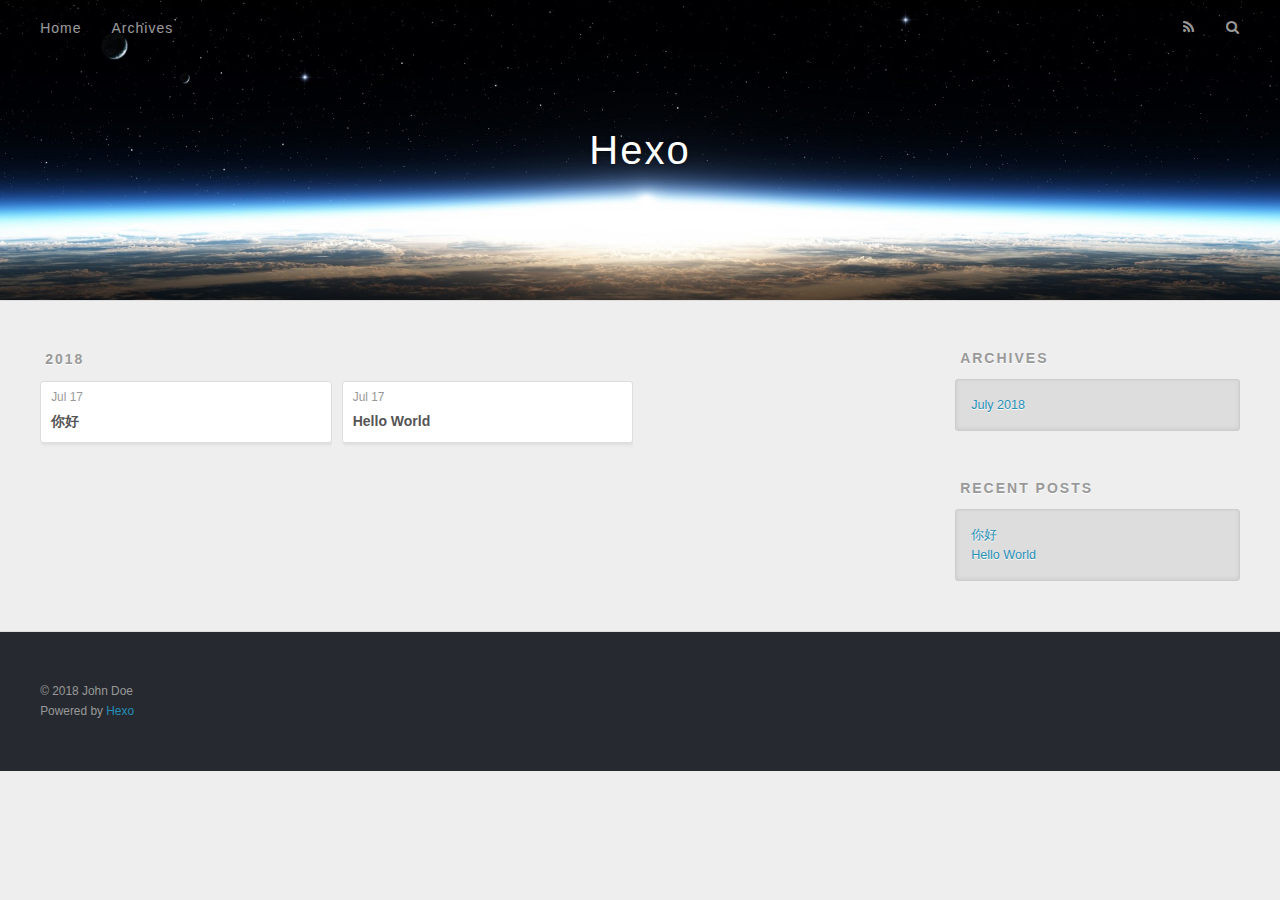
==== archives/index.html @ c79a35bd "Site updated: 2018-07-17 16:53:22" ====
<!DOCTYPE html>
<html>
<head>
  <meta charset="utf-8">
  

  
  <title>Archives | Hexo</title>
  <meta name="viewport" content="width=device-width, initial-scale=1, maximum-scale=1">
  <meta property="og:type" content="website">
<meta property="og:title" content="Hexo">
<meta property="og:url" content="http://yoursite.com/archives/index.html">
<meta property="og:site_name" content="Hexo">
<meta property="og:locale" content="default">
<meta name="twitter:card" content="summary">
<meta name="twitter:title" content="Hexo">
  
    <link rel="alternate" href="/atom.xml" title="Hexo" type="application/atom+xml">
  
  
    <link rel="icon" href="/favicon.png">
  
  
    <link href="//fonts.googleapis.com/css?family=Source+Code+Pro" rel="stylesheet" type="text/css">
  
  <link rel="stylesheet" href="/css/style.css">
</head>

<body>
  <div id="container">
    <div id="wrap">
      <header id="header">
  <div id="banner"></div>
  <div id="header-outer" class="outer">
    <div id="header-title" class="inner">
      <h1 id="logo-wrap">
        <a href="/" id="logo">Hexo</a>
      </h1>
      
    </div>
    <div id="header-inner" class="inner">
      <nav id="main-nav">
        <a id="main-nav-toggle" class="nav-icon"></a>
        
          <a class="main-nav-link" href="/">Home</a>
        
          <a class="main-nav-link" href="/archives">Archives</a>
        
      </nav>
      <nav id="sub-nav">
        
          <a id="nav-rss-link" class="nav-icon" href="/atom.xml" title="RSS Feed"></a>
        
        <a id="nav-search-btn" class="nav-icon" title="Search"></a>
      </nav>
      <div id="search-form-wrap">
        <form action="//google.com/search" method="get" accept-charset="UTF-8" class="search-form"><input type="search" name="q" class="search-form-input" placeholder="Search"><button type="submit" class="search-form-submit">&#xF002;</button><input type="hidden" name="sitesearch" value="http://yoursite.com"></form>
      </div>
    </div>
  </div>
</header>
      <div class="outer">
        <section id="main">
  
  
    
    
      
      
      <section class="archives-wrap">
        <div class="archive-year-wrap">
          <a href="/archives/2018" class="archive-year">2018</a>
        </div>
        <div class="archives">
    
    <article class="archive-article archive-type-post">
  <div class="archive-article-inner">
    <header class="archive-article-header">
      <a href="/2018/07/17/你好/" class="archive-article-date">
  <time datetime="2018-07-17T03:58:32.000Z" itemprop="datePublished">Jul 17</time>
</a>
      
  
    <h1 itemprop="name">
      <a class="archive-article-title" href="/2018/07/17/你好/">你好</a>
    </h1>
  

    </header>
  </div>
</article>
  
    
    
    <article class="archive-article archive-type-post">
  <div class="archive-article-inner">
    <header class="archive-article-header">
      <a href="/2018/07/17/hello-world/" class="archive-article-date">
  <time datetime="2018-07-17T03:24:04.174Z" itemprop="datePublished">Jul 17</time>
</a>
      
  
    <h1 itemprop="name">
      <a class="archive-article-title" href="/2018/07/17/hello-world/">Hello World</a>
    </h1>
  

    </header>
  </div>
</article>
  
  
    </div></section>
  


</section>
        
          <aside id="sidebar">
  
    

  
    

  
    
  
    
  <div class="widget-wrap">
    <h3 class="widget-title">Archives</h3>
    <div class="widget">
      <ul class="archive-list"><li class="archive-list-item"><a class="archive-list-link" href="/archives/2018/07/">July 2018</a></li></ul>
    </div>
  </div>


  
    
  <div class="widget-wrap">
    <h3 class="widget-title">Recent Posts</h3>
    <div class="widget">
      <ul>
        
          <li>
            <a href="/2018/07/17/你好/">你好</a>
          </li>
        
          <li>
            <a href="/2018/07/17/hello-world/">Hello World</a>
          </li>
        
      </ul>
    </div>
  </div>

  
</aside>
        
      </div>
      <footer id="footer">
  
  <div class="outer">
    <div id="footer-info" class="inner">
      &copy; 2018 John Doe<br>
      Powered by <a href="http://hexo.io/" target="_blank">Hexo</a>
    </div>
  </div>
</footer>
    </div>
    <nav id="mobile-nav">
  
    <a href="/" class="mobile-nav-link">Home</a>
  
    <a href="/archives" class="mobile-nav-link">Archives</a>
  
</nav>
    

<script src="//ajax.googleapis.com/ajax/libs/jquery/2.0.3/jquery.min.js"></script>


  <link rel="stylesheet" href="/fancybox/jquery.fancybox.css">
  <script src="/fancybox/jquery.fancybox.pack.js"></script>


<script src="/js/script.js"></script>



  </div>
</body>
</html>
---- css/style.css ----
body {
  width: 100%;
}
body:before,
body:after {
  content: "";
  display: table;
}
body:after {
  clear: both;
}
html,
body,
div,
span,
applet,
object,
iframe,
h1,
h2,
h3,
h4,
h5,
h6,
p,
blockquote,
pre,
a,
abbr,
acronym,
address,
big,
cite,
code,
del,
dfn,
em,
img,
ins,
kbd,
q,
s,
samp,
small,
strike,
strong,
sub,
sup,
tt,
var,
dl,
dt,
dd,
ol,
ul,
li,
fieldset,
form,
label,
legend,
table,
caption,
tbody,
tfoot,
thead,
tr,
th,
td {
  margin: 0;
  padding: 0;
  border: 0;
  outline: 0;
  font-weight: inherit;
  font-style: inherit;
  font-family: inherit;
  font-size: 100%;
  vertical-align: baseline;
}
body {
  line-height: 1;
  color: #000;
  background: #fff;
}
ol,
ul {
  list-style: none;
}
table {
  border-collapse: separate;
  border-spacing: 0;
  vertical-align: middle;
}
caption,
th,
td {
  text-align: left;
  font-weight: normal;
  vertical-align: middle;
}
a img {
  border: none;
}
input,
button {
  margin: 0;
  padding: 0;
}
input::-moz-focus-inner,
button::-moz-focus-inner {
  border: 0;
  padding: 0;
}
@font-face {
  font-family: FontAwesome;
  font-style: normal;
  font-weight: normal;
  src: url("fonts/fontawesome-webfont.eot?v=#4.0.3");
  src: url("fonts/fontawesome-webfont.eot?#iefix&v=#4.0.3") format("embedded-opentype"), url("fonts/fontawesome-webfont.woff?v=#4.0.3") format("woff"), url("fonts/fontawesome-webfont.ttf?v=#4.0.3") format("truetype"), url("fonts/fontawesome-webfont.svg#fontawesomeregular?v=#4.0.3") format("svg");
}
html,
body,
#container {
  height: 100%;
}
body {
  background: #eee;
  font: 14px -apple-system, BlinkMacSystemFont, "Segoe UI", "Roboto", "Oxygen", "Ubuntu", "Cantarell", "Fira Sans", "Droid Sans", "Helvetica Neue", sans-serif;
  -webkit-text-size-adjust: 100%;
}
.outer {
  max-width: 1220px;
  margin: 0 auto;
  padding: 0 20px;
}
.outer:before,
.outer:after {
  content: "";
  display: table;
}
.outer:after {
  clear: both;
}
.inner {
  display: inline;
  float: left;
  width: 98.33333333333333%;
  margin: 0 0.833333333333333%;
}
.left,
.alignleft {
  float: left;
}
.right,
.alignright {
  float: right;
}
.clear {
  clear: both;
}
#container {
  position: relative;
}
.mobile-nav-on {
  overflow: hidden;
}
#wrap {
  height: 100%;
  width: 100%;
  position: absolute;
  top: 0;
  left: 0;
  -webkit-transition: 0.2s ease-out;
  -moz-transition: 0.2s ease-out;
  -ms-transition: 0.2s ease-out;
  transition: 0.2s ease-out;
  z-index: 1;
  background: #eee;
}
.mobile-nav-on #wrap {
  left: 280px;
}
@media screen and (min-width: 768px) {
  #main {
    display: inline;
    float: left;
    width: 73.33333333333333%;
    margin: 0 0.833333333333333%;
  }
}
.article-date,
.article-category-link,
.archive-year,
.widget-title {
  text-decoration: none;
  text-transform: uppercase;
  letter-spacing: 2px;
  color: #999;
  margin-bottom: 1em;
  margin-left: 5px;
  line-height: 1em;
  text-shadow: 0 1px #fff;
  font-weight: bold;
}
.article-inner,
.archive-article-inner {
  background: #fff;
  -webkit-box-shadow: 1px 2px 3px #ddd;
  box-shadow: 1px 2px 3px #ddd;
  border: 1px solid #ddd;
  border-radius: 3px;
}
.article-entry h1,
.widget h1 {
  font-size: 2em;
}
.article-entry h2,
.widget h2 {
  font-size: 1.5em;
}
.article-entry h3,
.widget h3 {
  font-size: 1.3em;
}
.article-entry h4,
.widget h4 {
  font-size: 1.2em;
}
.article-entry h5,
.widget h5 {
  font-size: 1em;
}
.article-entry h6,
.widget h6 {
  font-size: 1em;
  color: #999;
}
.article-entry hr,
.widget hr {
  border: 1px dashed #ddd;
}
.article-entry strong,
.widget strong {
  font-weight: bold;
}
.article-entry em,
.widget em,
.article-entry cite,
.widget cite {
  font-style: italic;
}
.article-entry sup,
.widget sup,
.article-entry sub,
.widget sub {
  font-size: 0.75em;
  line-height: 0;
  position: relative;
  vertical-align: baseline;
}
.article-entry sup,
.widget sup {
  top: -0.5em;
}
.article-entry sub,
.widget sub {
  bottom: -0.2em;
}
.article-entry small,
.widget small {
  font-size: 0.85em;
}
.article-entry acronym,
.widget acronym,
.article-entry abbr,
.widget abbr {
  border-bottom: 1px dotted;
}
.article-entry ul,
.widget ul,
.article-entry ol,
.widget ol,
.article-entry dl,
.widget dl {
  margin: 0 20px;
  line-height: 1.6em;
}
.article-entry ul ul,
.widget ul ul,
.article-entry ol ul,
.widget ol ul,
.article-entry ul ol,
.widget ul ol,
.article-entry ol ol,
.widget ol ol {
  margin-top: 0;
  margin-bottom: 0;
}
.article-entry ul,
.widget ul {
  list-style: disc;
}
.article-entry ol,
.widget ol {
  list-style: decimal;
}
.article-entry dt,
.widget dt {
  font-weight: bold;
}
#header {
  height: 300px;
  position: relative;
  border-bottom: 1px solid #ddd;
}
#header:before,
#header:after {
  content: "";
  position: absolute;
  left: 0;
  right: 0;
  height: 40px;
}
#header:before {
  top: 0;
  background: -webkit-linear-gradient(rgba(0,0,0,0.2), transparent);
  background: -moz-linear-gradient(rgba(0,0,0,0.2), transparent);
  background: -ms-linear-gradient(rgba(0,0,0,0.2), transparent);
  background: linear-gradient(rgba(0,0,0,0.2), transparent);
}
#header:after {
  bottom: 0;
  background: -webkit-linear-gradient(transparent, rgba(0,0,0,0.2));
  background: -moz-linear-gradient(transparent, rgba(0,0,0,0.2));
  background: -ms-linear-gradient(transparent, rgba(0,0,0,0.2));
  background: linear-gradient(transparent, rgba(0,0,0,0.2));
}
#header-outer {
  height: 100%;
  position: relative;
}
#header-inner {
  position: relative;
  overflow: hidden;
}
#banner {
  position: absolute;
  top: 0;
  left: 0;
  width: 100%;
  height: 100%;
  background: url("images/banner.jpg") center #000;
  -webkit-background-size: cover;
  -moz-background-size: cover;
  background-size: cover;
  z-index: -1;
}
#header-title {
  text-align: center;
  height: 40px;
  position: absolute;
  top: 50%;
  left: 0;
  margin-top: -20px;
}
#logo,
#subtitle {
  text-decoration: none;
  color: #fff;
  font-weight: 300;
  text-shadow: 0 1px 4px rgba(0,0,0,0.3);
}
#logo {
  font-size: 40px;
  line-height: 40px;
  letter-spacing: 2px;
}
#subtitle {
  font-size: 16px;
  line-height: 16px;
  letter-spacing: 1px;
}
#subtitle-wrap {
  margin-top: 16px;
}
#main-nav {
  float: left;
  margin-left: -15px;
}
.nav-icon,
.main-nav-link {
  float: left;
  color: #fff;
  opacity: 0.6;
  text-decoration: none;
  text-shadow: 0 1px rgba(0,0,0,0.2);
  -webkit-transition: opacity 0.2s;
  -moz-transition: opacity 0.2s;
  -ms-transition: opacity 0.2s;
  transition: opacity 0.2s;
  display: block;
  padding: 20px 15px;
}
.nav-icon:hover,
.main-nav-link:hover {
  opacity: 1;
}
.nav-icon {
  font-family: FontAwesome;
  text-align: center;
  font-size: 14px;
  width: 14px;
  height: 14px;
  padding: 20px 15px;
  position: relative;
  cursor: pointer;
}
.main-nav-link {
  font-weight: 300;
  letter-spacing: 1px;
}
@media screen and (max-width: 479px) {
  .main-nav-link {
    display: none;
  }
}
#main-nav-toggle {
  display: none;
}
#main-nav-toggle:before {
  content: "\f0c9";
}
@media screen and (max-width: 479px) {
  #main-nav-toggle {
    display: block;
  }
}
#sub-nav {
  float: right;
  margin-right: -15px;
}
#nav-rss-link:before {
  content: "\f09e";
}
#nav-search-btn:before {
  content: "\f002";
}
#search-form-wrap {
  position: absolute;
  top: 15px;
  width: 150px;
  height: 30px;
  right: -150px;
  opacity: 0;
  -webkit-transition: 0.2s ease-out;
  -moz-transition: 0.2s ease-out;
  -ms-transition: 0.2s ease-out;
  transition: 0.2s ease-out;
}
#search-form-wrap.on {
  opacity: 1;
  right: 0;
}
@media screen and (max-width: 479px) {
  #search-form-wrap {
    width: 100%;
    right: -100%;
  }
}
.search-form {
  position: absolute;
  top: 0;
  left: 0;
  right: 0;
  background: #fff;
  padding: 5px 15px;
  border-radius: 15px;
  -webkit-box-shadow: 0 0 10px rgba(0,0,0,0.3);
  box-shadow: 0 0 10px rgba(0,0,0,0.3);
}
.search-form-input {
  border: none;
  background: none;
  color: #555;
  width: 100%;
  font: 13px -apple-system, BlinkMacSystemFont, "Segoe UI", "Roboto", "Oxygen", "Ubuntu", "Cantarell", "Fira Sans", "Droid Sans", "Helvetica Neue", sans-serif;
  outline: none;
}
.search-form-input::-webkit-search-results-decoration,
.search-form-input::-webkit-search-cancel-button {
  -webkit-appearance: none;
}
.search-form-submit {
  position: absolute;
  top: 50%;
  right: 10px;
  margin-top: -7px;
  font: 13px FontAwesome;
  border: none;
  background: none;
  color: #bbb;
  cursor: pointer;
}
.search-form-submit:hover,
.search-form-submit:focus {
  color: #777;
}
.article {
  margin: 50px 0;
}
.article-inner {
  overflow: hidden;
}
.article-meta:before,
.article-meta:after {
  content: "";
  display: table;
}
.article-meta:after {
  clear: both;
}
.article-date {
  float: left;
}
.article-category {
  float: left;
  line-height: 1em;
  color: #ccc;
  text-shadow: 0 1px #fff;
  margin-left: 8px;
}
.article-category:before {
  content: "\2022";
}
.article-category-link {
  margin: 0 12px 1em;
}
.article-header {
  padding: 20px 20px 0;
}
.article-title {
  text-decoration: none;
  font-size: 2em;
  font-weight: bold;
  color: #555;
  line-height: 1.1em;
  -webkit-transition: color 0.2s;
  -moz-transition: color 0.2s;
  -ms-transition: color 0.2s;
  transition: color 0.2s;
}
a.article-title:hover {
  color: #258fb8;
}
.article-entry {
  color: #555;
  padding: 0 20px;
}
.article-entry:before,
.article-entry:after {
  content: "";
  display: table;
}
.article-entry:after {
  clear: both;
}
.article-entry p,
.article-entry table {
  line-height: 1.6em;
  margin: 1.6em 0;
}
.article-entry h1,
.article-entry h2,
.article-entry h3,
.article-entry h4,
.article-entry h5,
.article-entry h6 {
  font-weight: bold;
}
.article-entry h1,
.article-entry h2,
.article-entry h3,
.article-entry h4,
.article-entry h5,
.article-entry h6 {
  line-height: 1.1em;
  margin: 1.1em 0;
}
.article-entry a {
  color: #258fb8;
  text-decoration: none;
}
.article-entry a:hover {
  text-decoration: underline;
}
.article-entry ul,
.article-entry ol,
.article-entry dl {
  margin-top: 1.6em;
  margin-bottom: 1.6em;
}
.article-entry img,
.article-entry video {
  max-width: 100%;
  height: auto;
  display: block;
  margin: auto;
}
.article-entry iframe {
  border: none;
}
.article-entry table {
  width: 100%;
  border-collapse: collapse;
  border-spacing: 0;
}
.article-entry th {
  font-weight: bold;
  border-bottom: 3px solid #ddd;
  padding-bottom: 0.5em;
}
.article-entry td {
  border-bottom: 1px solid #ddd;
  padding: 10px 0;
}
.article-entry blockquote {
  font-family: Georgia, "Times New Roman", serif;
  font-size: 1.4em;
  margin: 1.6em 20px;
  text-align: center;
}
.article-entry blockquote footer {
  font-size: 14px;
  margin: 1.6em 0;
  font-family: -apple-system, BlinkMacSystemFont, "Segoe UI", "Roboto", "Oxygen", "Ubuntu", "Cantarell", "Fira Sans", "Droid Sans", "Helvetica Neue", sans-serif;
}
.article-entry blockquote footer cite:before {
  content: "—";
  padding: 0 0.5em;
}
.article-entry .pullquote {
  text-align: left;
  width: 45%;
  margin: 0;
}
.article-entry .pullquote.left {
  margin-left: 0.5em;
  margin-right: 1em;
}
.article-entry .pullquote.right {
  margin-right: 0.5em;
  margin-left: 1em;
}
.article-entry .caption {
  color: #999;
  display: block;
  font-size: 0.9em;
  margin-top: 0.5em;
  position: relative;
  text-align: center;
}
.article-entry .video-container {
  position: relative;
  padding-top: 56.25%;
  height: 0;
  overflow: hidden;
}
.article-entry .video-container iframe,
.article-entry .video-container object,
.article-entry .video-container embed {
  position: absolute;
  top: 0;
  left: 0;
  width: 100%;
  height: 100%;
  margin-top: 0;
}
.article-more-link a {
  display: inline-block;
  line-height: 1em;
  padding: 6px 15px;
  border-radius: 15px;
  background: #eee;
  color: #999;
  text-shadow: 0 1px #fff;
  text-decoration: none;
}
.article-more-link a:hover {
  background: #258fb8;
  color: #fff;
  text-decoration: none;
  text-shadow: 0 1px #1e7293;
}
.article-footer {
  font-size: 0.85em;
  line-height: 1.6em;
  border-top: 1px solid #ddd;
  padding-top: 1.6em;
  margin: 0 20px 20px;
}
.article-footer:before,
.article-footer:after {
  content: "";
  display: table;
}
.article-footer:after {
  clear: both;
}
.article-footer a {
  color: #999;
  text-decoration: none;
}
.article-footer a:hover {
  color: #555;
}
.article-tag-list-item {
  float: left;
  margin-right: 10px;
}
.article-tag-list-link:before {
  content: "#";
}
.article-comment-link {
  float: right;
}
.article-comment-link:before {
  content: "\f075";
  font-family: FontAwesome;
  padding-right: 8px;
}
.article-share-link {
  cursor: pointer;
  float: right;
  margin-left: 20px;
}
.article-share-link:before {
  content: "\f064";
  font-family: FontAwesome;
  padding-right: 6px;
}
#article-nav {
  position: relative;
}
#article-nav:before,
#article-nav:after {
  content: "";
  display: table;
}
#article-nav:after {
  clear: both;
}
@media screen and (min-width: 768px) {
  #article-nav {
    margin: 50px 0;
  }
  #article-nav:before {
    width: 8px;
    height: 8px;
    position: absolute;
    top: 50%;
    left: 50%;
    margin-top: -4px;
    margin-left: -4px;
    content: "";
    border-radius: 50%;
    background: #ddd;
    -webkit-box-shadow: 0 1px 2px #fff;
    box-shadow: 0 1px 2px #fff;
  }
}
.article-nav-link-wrap {
  text-decoration: none;
  text-shadow: 0 1px #fff;
  color: #999;
  -webkit-box-sizing: border-box;
  -moz-box-sizing: border-box;
  box-sizing: border-box;
  margin-top: 50px;
  text-align: center;
  display: block;
}
.article-nav-link-wrap:hover {
  color: #555;
}
@media screen and (min-width: 768px) {
  .article-nav-link-wrap {
    width: 50%;
    margin-top: 0;
  }
}
@media screen and (min-width: 768px) {
  #article-nav-newer {
    float: left;
    text-align: right;
    padding-right: 20px;
  }
}
@media screen and (min-width: 768px) {
  #article-nav-older {
    float: right;
    text-align: left;
    padding-left: 20px;
  }
}
.article-nav-caption {
  text-transform: uppercase;
  letter-spacing: 2px;
  color: #ddd;
  line-height: 1em;
  font-weight: bold;
}
#article-nav-newer .article-nav-caption {
  margin-right: -2px;
}
.article-nav-title {
  font-size: 0.85em;
  line-height: 1.6em;
  margin-top: 0.5em;
}
.article-share-box {
  position: absolute;
  display: none;
  background: #fff;
  -webkit-box-shadow: 1px 2px 10px rgba(0,0,0,0.2);
  box-shadow: 1px 2px 10px rgba(0,0,0,0.2);
  border-radius: 3px;
  margin-left: -145px;
  overflow: hidden;
  z-index: 1;
}
.article-share-box.on {
  display: block;
}
.article-share-input {
  width: 100%;
  background: none;
  -webkit-box-sizing: border-box;
  -moz-box-sizing: border-box;
  box-sizing: border-box;
  font: 14px -apple-system, BlinkMacSystemFont, "Segoe UI", "Roboto", "Oxygen", "Ubuntu", "Cantarell", "Fira Sans", "Droid Sans", "Helvetica Neue", sans-serif;
  padding: 0 15px;
  color: #555;
  outline: none;
  border: 1px solid #ddd;
  border-radius: 3px 3px 0 0;
  height: 36px;
  line-height: 36px;
}
.article-share-links {
  background: #eee;
}
.article-share-links:before,
.article-share-links:after {
  content: "";
  display: table;
}
.article-share-links:after {
  clear: both;
}
.article-share-twitter,
.article-share-facebook,
.article-share-pinterest,
.article-share-google {
  width: 50px;
  height: 36px;
  display: block;
  float: left;
  position: relative;
  color: #999;
  text-shadow: 0 1px #fff;
}
.article-share-twitter:before,
.article-share-facebook:before,
.article-share-pinterest:before,
.article-share-google:before {
  font-size: 20px;
  font-family: FontAwesome;
  width: 20px;
  height: 20px;
  position: absolute;
  top: 50%;
  left: 50%;
  margin-top: -10px;
  margin-left: -10px;
  text-align: center;
}
.article-share-twitter:hover,
.article-share-facebook:hover,
.article-share-pinterest:hover,
.article-share-google:hover {
  color: #fff;
}
.article-share-twitter:before {
  content: "\f099";
}
.article-share-twitter:hover {
  background: #00aced;
  text-shadow: 0 1px #008abe;
}
.article-share-facebook:before {
  content: "\f09a";
}
.article-share-facebook:hover {
  background: #3b5998;
  text-shadow: 0 1px #2f477a;
}
.article-share-pinterest:before {
  content: "\f0d2";
}
.article-share-pinterest:hover {
  background: #cb2027;
  text-shadow: 0 1px #a21a1f;
}
.article-share-google:before {
  content: "\f0d5";
}
.article-share-google:hover {
  background: #dd4b39;
  text-shadow: 0 1px #be3221;
}
.article-gallery {
  background: #000;
  position: relative;
}
.article-gallery-photos {
  position: relative;
  overflow: hidden;
}
.article-gallery-img {
  display: none;
  max-width: 100%;
}
.article-gallery-img:first-child {
  display: block;
}
.article-gallery-img.loaded {
  position: absolute;
  display: block;
}
.article-gallery-img img {
  display: block;
  max-width: 100%;
  margin: 0 auto;
}
#comments {
  background: #fff;
  -webkit-box-shadow: 1px 2px 3px #ddd;
  box-shadow: 1px 2px 3px #ddd;
  padding: 20px;
  border: 1px solid #ddd;
  border-radius: 3px;
  margin: 50px 0;
}
#comments a {
  color: #258fb8;
}
.archives-wrap {
  margin: 50px 0;
}
.archives:before,
.archives:after {
  content: "";
  display: table;
}
.archives:after {
  clear: both;
}
.archive-year-wrap {
  margin-bottom: 1em;
}
.archives {
  -webkit-column-gap: 10px;
  -moz-column-gap: 10px;
  column-gap: 10px;
}
@media screen and (min-width: 480px) and (max-width: 767px) {
  .archives {
    -webkit-column-count: 2;
    -moz-column-count: 2;
    column-count: 2;
  }
}
@media screen and (min-width: 768px) {
  .archives {
    -webkit-column-count: 3;
    -moz-column-count: 3;
    column-count: 3;
  }
}
.archive-article {
  -webkit-column-break-inside: avoid;
  page-break-inside: avoid;
  overflow: hidden;
  break-inside: avoid-column;
}
.archive-article-inner {
  padding: 10px;
  margin-bottom: 15px;
}
.archive-article-title {
  text-decoration: none;
  font-weight: bold;
  color: #555;
  -webkit-transition: color 0.2s;
  -moz-transition: color 0.2s;
  -ms-transition: color 0.2s;
  transition: color 0.2s;
  line-height: 1.6em;
}
.archive-article-title:hover {
  color: #258fb8;
}
.archive-article-footer {
  margin-top: 1em;
}
.archive-article-date {
  color: #999;
  text-decoration: none;
  font-size: 0.85em;
  line-height: 1em;
  margin-bottom: 0.5em;
  display: block;
}
#page-nav {
  margin: 50px auto;
  background: #fff;
  -webkit-box-shadow: 1px 2px 3px #ddd;
  box-shadow: 1px 2px 3px #ddd;
  border: 1px solid #ddd;
  border-radius: 3px;
  text-align: center;
  color: #999;
  overflow: hidden;
}
#page-nav:before,
#page-nav:after {
  content: "";
  display: table;
}
#page-nav:after {
  clear: both;
}
#page-nav a,
#page-nav span {
  padding: 10px 20px;
  line-height: 1;
  height: 2ex;
}
#page-nav a {
  color: #999;
  text-decoration: none;
}
#page-nav a:hover {
  background: #999;
  color: #fff;
}
#page-nav .prev {
  float: left;
}
#page-nav .next {
  float: right;
}
#page-nav .page-number {
  display: inline-block;
}
@media screen and (max-width: 479px) {
  #page-nav .page-number {
    display: none;
  }
}
#page-nav .current {
  color: #555;
  font-weight: bold;
}
#page-nav .space {
  color: #ddd;
}
#footer {
  background: #262a30;
  padding: 50px 0;
  border-top: 1px solid #ddd;
  color: #999;
}
#footer a {
  color: #258fb8;
  text-decoration: none;
}
#footer a:hover {
  text-decoration: underline;
}
#footer-info {
  line-height: 1.6em;
  font-size: 0.85em;
}
.article-entry pre,
.article-entry .highlight {
  background: #2d2d2d;
  margin: 0 -20px;
  padding: 15px 20px;
  border-style: solid;
  border-color: #ddd;
  border-width: 1px 0;
  overflow: auto;
  color: #ccc;
  line-height: 22.400000000000002px;
}
.article-entry .highlight .gutter pre,
.article-entry .gist .gist-file .gist-data .line-numbers {
  color: #666;
  font-size: 0.85em;
}
.article-entry pre,
.article-entry code {
  font-family: "Source Code Pro", Consolas, Monaco, Menlo, Consolas, monospace;
}
.article-entry code {
  background: #eee;
  text-shadow: 0 1px #fff;
  padding: 0 0.3em;
}
.article-entry pre code {
  background: none;
  text-shadow: none;
  padding: 0;
}
.article-entry .highlight pre {
  border: none;
  margin: 0;
  padding: 0;
}
.article-entry .highlight table {
  margin: 0;
  width: auto;
}
.article-entry .highlight td {
  border: none;
  padding: 0;
}
.article-entry .highlight figcaption {
  font-size: 0.85em;
  color: #999;
  line-height: 1em;
  margin-bottom: 1em;
}
.article-entry .highlight figcaption:before,
.article-entry .highlight figcaption:after {
  content: "";
  display: table;
}
.article-entry .highlight figcaption:after {
  clear: both;
}
.article-entry .highlight figcaption a {
  float: right;
}
.article-entry .highlight .gutter pre {
  text-align: right;
  padding-right: 20px;
}
.article-entry .highlight .line {
  height: 22.400000000000002px;
}
.article-entry .highlight .line.marked {
  background: #515151;
}
.article-entry .gist {
  margin: 0 -20px;
  border-style: solid;
  border-color: #ddd;
  border-width: 1px 0;
  background: #2d2d2d;
  padding: 15px 20px 15px 0;
}
.article-entry .gist .gist-file {
  border: none;
  font-family: "Source Code Pro", Consolas, Monaco, Menlo, Consolas, monospace;
  margin: 0;
}
.article-entry .gist .gist-file .gist-data {
  background: none;
  border: none;
}
.article-entry .gist .gist-file .gist-data .line-numbers {
  background: none;
  border: none;
  padding: 0 20px 0 0;
}
.article-entry .gist .gist-file .gist-data .line-data {
  padding: 0 !important;
}
.article-entry .gist .gist-file .highlight {
  margin: 0;
  padding: 0;
  border: none;
}
.article-entry .gist .gist-file .gist-meta {
  background: #2d2d2d;
  color: #999;
  font: 0.85em -apple-system, BlinkMacSystemFont, "Segoe UI", "Roboto", "Oxygen", "Ubuntu", "Cantarell", "Fira Sans", "Droid Sans", "Helvetica Neue", sans-serif;
  text-shadow: 0 0;
  padding: 0;
  margin-top: 1em;
  margin-left: 20px;
}
.article-entry .gist .gist-file .gist-meta a {
  color: #258fb8;
  font-weight: normal;
}
.article-entry .gist .gist-file .gist-meta a:hover {
  text-decoration: underline;
}
pre .comment,
pre .title {
  color: #999;
}
pre .variable,
pre .attribute,
pre .tag,
pre .regexp,
pre .ruby .constant,
pre .xml .tag .title,
pre .xml .pi,
pre .xml .doctype,
pre .html .doctype,
pre .css .id,
pre .css .class,
pre .css .pseudo {
  color: #f2777a;
}
pre .number,
pre .preprocessor,
pre .built_in,
pre .literal,
pre .params,
pre .constant {
  color: #f99157;
}
pre .class,
pre .ruby .class .title,
pre .css .rules .attribute {
  color: #9c9;
}
pre .string,
pre .value,
pre .inheritance,
pre .header,
pre .ruby .symbol,
pre .xml .cdata {
  color: #9c9;
}
pre .css .hexcolor {
  color: #6cc;
}
pre .function,
pre .python .decorator,
pre .python .title,
pre .ruby .function .title,
pre .ruby .title .keyword,
pre .perl .sub,
pre .javascript .title,
pre .coffeescript .title {
  color: #69c;
}
pre .keyword,
pre .javascript .function {
  color: #c9c;
}
@media screen and (max-width: 479px) {
  #mobile-nav {
    position: absolute;
    top: 0;
    left: 0;
    width: 280px;
    height: 100%;
    background: #191919;
    border-right: 1px solid #fff;
  }
}
@media screen and (max-width: 479px) {
  .mobile-nav-link {
    display: block;
    color: #999;
    text-decoration: none;
    padding: 15px 20px;
    font-weight: bold;
  }
  .mobile-nav-link:hover {
    color: #fff;
  }
}
@media screen and (min-width: 768px) {
  #sidebar {
    display: inline;
    float: left;
    width: 23.333333333333332%;
    margin: 0 0.833333333333333%;
  }
}
.widget-wrap {
  margin: 50px 0;
}
.widget {
  color: #777;
  text-shadow: 0 1px #fff;
  background: #ddd;
  -webkit-box-shadow: 0 -1px 4px #ccc inset;
  box-shadow: 0 -1px 4px #ccc inset;
  border: 1px solid #ccc;
  padding: 15px;
  border-radius: 3px;
}
.widget a {
  color: #258fb8;
  text-decoration: none;
}
.widget a:hover {
  text-decoration: underline;
}
.widget ul ul,
.widget ol ul,
.widget dl ul,
.widget ul ol,
.widget ol ol,
.widget dl ol,
.widget ul dl,
.widget ol dl,
.widget dl dl {
  margin-left: 15px;
  list-style: disc;
}
.widget {
  line-height: 1.6em;
  word-wrap: break-word;
  font-size: 0.9em;
}
.widget ul,
.widget ol {
  list-style: none;
  margin: 0;
}
.widget ul ul,
.widget ol ul,
.widget ul ol,
.widget ol ol {
  margin: 0 20px;
}
.widget ul ul,
.widget ol ul {
  list-style: disc;
}
.widget ul ol,
.widget ol ol {
  list-style: decimal;
}
.category-list-count,
.tag-list-count,
.archive-list-count {
  padding-left: 5px;
  color: #999;
  font-size: 0.85em;
}
.category-list-count:before,
.tag-list-count:before,
.archive-list-count:before {
  content: "(";
}
.category-list-count:after,
.tag-list-count:after,
.archive-list-count:after {
  content: ")";
}
.tagcloud a {
  margin-right: 5px;
  display: inline-block;
}
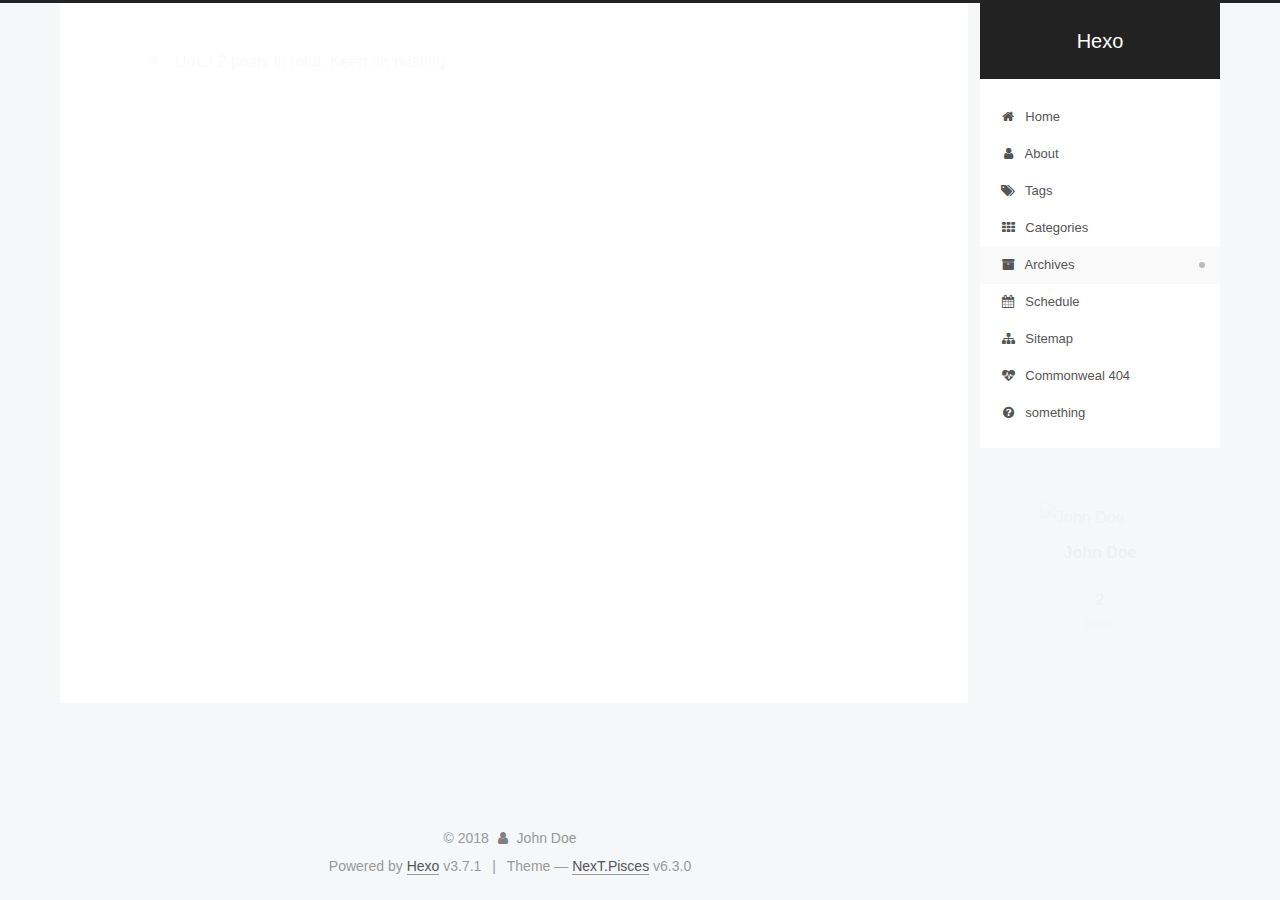
==== commit 77fb0c71: "Site updated: 2018-07-18 08:40:49" ====
--- a/archives/index.html
+++ b/archives/index.html
@@ -1,193 +1,725 @@
 <!DOCTYPE html>
-<html>
+
+
+
+
+
+
+
+
+
+
+
+
+  
+
+
+<html class="theme-next pisces use-motion" lang="zh-Hans">
 <head>
-  <meta charset="utf-8">
-  
-
-  
-  <title>Archives | Hexo</title>
-  <meta name="viewport" content="width=device-width, initial-scale=1, maximum-scale=1">
+  <meta charset="UTF-8"/>
+<meta http-equiv="X-UA-Compatible" content="IE=edge" />
+<meta name="viewport" content="width=device-width, initial-scale=1, maximum-scale=2"/>
+<meta name="theme-color" content="#222">
+
+
+
+
+
+
+
+
+
+
+
+
+<meta http-equiv="Cache-Control" content="no-transform" />
+<meta http-equiv="Cache-Control" content="no-siteapp" />
+
+
+
+
+
+
+
+
+
+
+
+
+
+
+
+
+
+
+
+
+
+
+<link href="/lib/font-awesome/css/font-awesome.min.css?v=4.6.2" rel="stylesheet" type="text/css" />
+
+<link href="/css/main.css?v=6.3.0" rel="stylesheet" type="text/css" />
+
+
+  <link rel="apple-touch-icon" sizes="180x180" href="/images/apple-touch-icon-next.png?v=6.3.0">
+
+
+  <link rel="icon" type="image/png" sizes="32x32" href="/images/favicon-32x32-next.png?v=6.3.0">
+
+
+  <link rel="icon" type="image/png" sizes="16x16" href="/images/favicon-16x16-next.png?v=6.3.0">
+
+
+  <link rel="mask-icon" href="/images/logo.svg?v=6.3.0" color="#222">
+
+
+
+
+
+
+
+
+
+<script type="text/javascript" id="hexo.configurations">
+  var NexT = window.NexT || {};
+  var CONFIG = {
+    root: '/',
+    scheme: 'Pisces',
+    version: '6.3.0',
+    sidebar: {"position":"right","display":"post","offset":12,"b2t":false,"scrollpercent":false,"onmobile":false},
+    fancybox: false,
+    fastclick: false,
+    lazyload: false,
+    tabs: true,
+    motion: {"enable":true,"async":false,"transition":{"post_block":"fadeIn","post_header":"slideDownIn","post_body":"slideDownIn","coll_header":"slideLeftIn","sidebar":"slideUpIn"}},
+    algolia: {
+      applicationID: '',
+      apiKey: '',
+      indexName: '',
+      hits: {"per_page":10},
+      labels: {"input_placeholder":"Search for Posts","hits_empty":"We didn't find any results for the search: ${query}","hits_stats":"${hits} results found in ${time} ms"}
+    }
+  };
+</script>
+
+
+  
+
+
+
+
   <meta property="og:type" content="website">
 <meta property="og:title" content="Hexo">
 <meta property="og:url" content="http://yoursite.com/archives/index.html">
 <meta property="og:site_name" content="Hexo">
-<meta property="og:locale" content="default">
+<meta property="og:locale" content="zh-Hans">
 <meta name="twitter:card" content="summary">
 <meta name="twitter:title" content="Hexo">
-  
-    <link rel="alternate" href="/atom.xml" title="Hexo" type="application/atom+xml">
-  
-  
-    <link rel="icon" href="/favicon.png">
-  
-  
-    <link href="//fonts.googleapis.com/css?family=Source+Code+Pro" rel="stylesheet" type="text/css">
-  
-  <link rel="stylesheet" href="/css/style.css">
+
+
+
+
+
+
+  <link rel="canonical" href="http://yoursite.com/archives/"/>
+
+
+
+<script type="text/javascript" id="page.configurations">
+  CONFIG.page = {
+    sidebar: "",
+  };
+</script>
+
+  <title>Archive | Hexo</title>
+  
+
+
+
+
+
+
+
+
+
+  <noscript>
+  <style type="text/css">
+    .use-motion .motion-element,
+    .use-motion .brand,
+    .use-motion .menu-item,
+    .sidebar-inner,
+    .use-motion .post-block,
+    .use-motion .pagination,
+    .use-motion .comments,
+    .use-motion .post-header,
+    .use-motion .post-body,
+    .use-motion .collection-title { opacity: initial; }
+
+    .use-motion .logo,
+    .use-motion .site-title,
+    .use-motion .site-subtitle {
+      opacity: initial;
+      top: initial;
+    }
+
+    .use-motion {
+      .logo-line-before i { left: initial; }
+      .logo-line-after i { right: initial; }
+    }
+  </style>
+</noscript>
+
 </head>
 
-<body>
-  <div id="container">
-    <div id="wrap">
-      <header id="header">
-  <div id="banner"></div>
-  <div id="header-outer" class="outer">
-    <div id="header-title" class="inner">
-      <h1 id="logo-wrap">
-        <a href="/" id="logo">Hexo</a>
-      </h1>
-      
+<body itemscope itemtype="http://schema.org/WebPage" lang="zh-Hans">
+
+  
+  
+    
+  
+
+  <div class="container sidebar-position-right page-archive">
+    <div class="headband"></div>
+
+    <header id="header" class="header" itemscope itemtype="http://schema.org/WPHeader">
+      <div class="header-inner"><div class="site-brand-wrapper">
+  <div class="site-meta ">
+    
+
+    <div class="custom-logo-site-title">
+      <a href="/" class="brand" rel="start">
+        <span class="logo-line-before"><i></i></span>
+        <span class="site-title">Hexo</span>
+        <span class="logo-line-after"><i></i></span>
+      </a>
     </div>
-    <div id="header-inner" class="inner">
-      <nav id="main-nav">
-        <a id="main-nav-toggle" class="nav-icon"></a>
-        
-          <a class="main-nav-link" href="/">Home</a>
-        
-          <a class="main-nav-link" href="/archives">Archives</a>
-        
-      </nav>
-      <nav id="sub-nav">
-        
-          <a id="nav-rss-link" class="nav-icon" href="/atom.xml" title="RSS Feed"></a>
-        
-        <a id="nav-search-btn" class="nav-icon" title="Search"></a>
-      </nav>
-      <div id="search-form-wrap">
-        <form action="//google.com/search" method="get" accept-charset="UTF-8" class="search-form"><input type="search" name="q" class="search-form-input" placeholder="Search"><button type="submit" class="search-form-submit">&#xF002;</button><input type="hidden" name="sitesearch" value="http://yoursite.com"></form>
+    
+  </div>
+
+  <div class="site-nav-toggle">
+    <button aria-label="Toggle navigation bar">
+      <span class="btn-bar"></span>
+      <span class="btn-bar"></span>
+      <span class="btn-bar"></span>
+    </button>
+  </div>
+</div>
+
+
+
+<nav class="site-nav">
+  
+    <ul id="menu" class="menu">
+      
+        
+        
+        
+          
+          <li class="menu-item menu-item-home">
+    <a href="/" rel="section">
+      <i class="menu-item-icon fa fa-fw fa-home"></i> <br />Home</a>
+  </li>
+        
+        
+        
+          
+          <li class="menu-item menu-item-about">
+    <a href="/about/" rel="section">
+      <i class="menu-item-icon fa fa-fw fa-user"></i> <br />About</a>
+  </li>
+        
+        
+        
+          
+          <li class="menu-item menu-item-tags">
+    <a href="/tags/" rel="section">
+      <i class="menu-item-icon fa fa-fw fa-tags"></i> <br />Tags</a>
+  </li>
+        
+        
+        
+          
+          <li class="menu-item menu-item-categories">
+    <a href="/categories/" rel="section">
+      <i class="menu-item-icon fa fa-fw fa-th"></i> <br />Categories</a>
+  </li>
+        
+        
+        
+          
+          <li class="menu-item menu-item-archives menu-item-active">
+    <a href="/archives/" rel="section">
+      <i class="menu-item-icon fa fa-fw fa-archive"></i> <br />Archives</a>
+  </li>
+        
+        
+        
+          
+          <li class="menu-item menu-item-schedule">
+    <a href="/schedule/" rel="section">
+      <i class="menu-item-icon fa fa-fw fa-calendar"></i> <br />Schedule</a>
+  </li>
+        
+        
+        
+          
+          <li class="menu-item menu-item-sitemap">
+    <a href="/sitemap.xml" rel="section">
+      <i class="menu-item-icon fa fa-fw fa-sitemap"></i> <br />Sitemap</a>
+  </li>
+        
+        
+        
+          
+          <li class="menu-item menu-item-commonweal">
+    <a href="/404/" rel="section">
+      <i class="menu-item-icon fa fa-fw fa-heartbeat"></i> <br />Commonweal 404</a>
+  </li>
+        
+        
+        
+          
+          <li class="menu-item menu-item-something">
+    <a href="/something" rel="section">
+      <i class="menu-item-icon fa fa-fw fa-question-circle"></i> <br />something</a>
+  </li>
+
+      
+      
+    </ul>
+  
+
+  
+
+  
+</nav>
+
+
+
+  
+
+
+
+</div>
+    </header>
+
+    
+
+
+    <main id="main" class="main">
+      <div class="main-inner">
+        <div class="content-wrap">
+          
+            
+
+    
+    
+      
+      
+    
+      
+      
+    
+      
+      
+    
+      
+      
+    
+      
+      
+    
+      
+      
+    
+      
+      
+    
+      
+      
+    
+      
+      
+    
+    
+
+  
+
+
+          
+          <div id="content" class="content">
+            
+
+  
+  
+  
+  <div class="post-block archive">
+    <div id="posts" class="posts-collapse">
+      <span class="archive-move-on"></span>
+
+      
+      <span class="archive-page-counter">
+        
+        
+        
+          
+        
+        Um..! 2 posts in total. Keep on posting.
+      </span>
+      
+
+      
+
+        
+        
+        
+
+        
+          
+          <div class="collection-title">
+            <h1 class="archive-year" id="archive-year-2018">2018</h1>
+          </div>
+        
+        
+
+        
+
+  <article class="post post-type-normal" itemscope itemtype="http://schema.org/Article">
+    <header class="post-header">
+
+      <h2 class="post-title">
+        
+            <a class="post-title-link" href="/2018/07/17/你好/" itemprop="url">
+              
+                <span itemprop="name">你好</span>
+              
+            </a>
+        
+      </h2>
+
+      <div class="post-meta">
+        <time class="post-time" itemprop="dateCreated"
+              datetime="2018-07-17T11:58:32+08:00"
+              content="2018-07-17" >
+          07-17
+        </time>
       </div>
+
+    </header>
+  </article>
+
+
+
+      
+
+        
+        
+        
+
+        
+        
+
+        
+
+  <article class="post post-type-normal" itemscope itemtype="http://schema.org/Article">
+    <header class="post-header">
+
+      <h2 class="post-title">
+        
+            <a class="post-title-link" href="/2018/07/17/hello-world/" itemprop="url">
+              
+                <span itemprop="name">Hello World</span>
+              
+            </a>
+        
+      </h2>
+
+      <div class="post-meta">
+        <time class="post-time" itemprop="dateCreated"
+              datetime="2018-07-17T11:24:04+08:00"
+              content="2018-07-17" >
+          07-17
+        </time>
+      </div>
+
+    </header>
+  </article>
+
+
+
+      
+
     </div>
   </div>
-</header>
-      <div class="outer">
-        <section id="main">
-  
-  
-    
-    
-      
-      
-      <section class="archives-wrap">
-        <div class="archive-year-wrap">
-          <a href="/archives/2018" class="archive-year">2018</a>
+  
+  
+  
+
+  
+
+
+
+          </div>
+          
+
         </div>
-        <div class="archives">
-    
-    <article class="archive-article archive-type-post">
-  <div class="archive-article-inner">
-    <header class="archive-article-header">
-      <a href="/2018/07/17/你好/" class="archive-article-date">
-  <time datetime="2018-07-17T03:58:32.000Z" itemprop="datePublished">Jul 17</time>
-</a>
-      
-  
-    <h1 itemprop="name">
-      <a class="archive-article-title" href="/2018/07/17/你好/">你好</a>
-    </h1>
-  
-
-    </header>
-  </div>
-</article>
-  
-    
-    
-    <article class="archive-article archive-type-post">
-  <div class="archive-article-inner">
-    <header class="archive-article-header">
-      <a href="/2018/07/17/hello-world/" class="archive-article-date">
-  <time datetime="2018-07-17T03:24:04.174Z" itemprop="datePublished">Jul 17</time>
-</a>
-      
-  
-    <h1 itemprop="name">
-      <a class="archive-article-title" href="/2018/07/17/hello-world/">Hello World</a>
-    </h1>
-  
-
-    </header>
-  </div>
-</article>
-  
-  
-    </div></section>
-  
-
-
-</section>
-        
-          <aside id="sidebar">
-  
-    
-
-  
-    
-
-  
-    
-  
-    
-  <div class="widget-wrap">
-    <h3 class="widget-title">Archives</h3>
-    <div class="widget">
-      <ul class="archive-list"><li class="archive-list-item"><a class="archive-list-link" href="/archives/2018/07/">July 2018</a></li></ul>
+        
+          
+  
+  <div class="sidebar-toggle">
+    <div class="sidebar-toggle-line-wrap">
+      <span class="sidebar-toggle-line sidebar-toggle-line-first"></span>
+      <span class="sidebar-toggle-line sidebar-toggle-line-middle"></span>
+      <span class="sidebar-toggle-line sidebar-toggle-line-last"></span>
     </div>
   </div>
 
-
-  
-    
-  <div class="widget-wrap">
-    <h3 class="widget-title">Recent Posts</h3>
-    <div class="widget">
-      <ul>
-        
-          <li>
-            <a href="/2018/07/17/你好/">你好</a>
-          </li>
-        
-          <li>
-            <a href="/2018/07/17/hello-world/">Hello World</a>
-          </li>
-        
-      </ul>
+  <aside id="sidebar" class="sidebar">
+    
+    <div class="sidebar-inner">
+
+      
+
+      
+
+      <section class="site-overview-wrap sidebar-panel sidebar-panel-active">
+        <div class="site-overview">
+          <div class="site-author motion-element" itemprop="author" itemscope itemtype="http://schema.org/Person">
+            
+              <img class="site-author-image" itemprop="image"
+                src="https://avatars1.githubusercontent.com/u/32634646?s=460&v=4"
+                alt="John Doe" />
+            
+              <p class="site-author-name" itemprop="name">John Doe</p>
+              <p class="site-description motion-element" itemprop="description"></p>
+          </div>
+
+          
+            <nav class="site-state motion-element">
+              
+                <div class="site-state-item site-state-posts">
+                
+                  <a href="/archives/">
+                
+                    <span class="site-state-item-count">2</span>
+                    <span class="site-state-item-name">posts</span>
+                  </a>
+                </div>
+              
+
+              
+
+              
+            </nav>
+          
+
+          
+
+          
+
+          
+          
+
+          
+          
+
+          
+            
+          
+          
+
+        </div>
+      </section>
+
+      
+
+      
+
     </div>
+  </aside>
+
+
+        
+      </div>
+    </main>
+
+    <footer id="footer" class="footer">
+      <div class="footer-inner">
+        <div class="copyright">&copy; <span itemprop="copyrightYear">2018</span>
+  <span class="with-love" id="animate">
+    <i class="fa fa-user"></i>
+  </span>
+  <span class="author" itemprop="copyrightHolder">John Doe</span>
+
+  
+
+  
+</div>
+
+
+
+
+  <div class="powered-by">Powered by <a class="theme-link" target="_blank" href="https://hexo.io">Hexo</a> v3.7.1</div>
+
+
+
+  <span class="post-meta-divider">|</span>
+
+
+
+  <div class="theme-info">Theme &mdash; <a class="theme-link" target="_blank" href="https://theme-next.org">NexT.Pisces</a> v6.3.0</div>
+
+
+
+
+        
+
+
+
+
+
+
+
+
+        
+      </div>
+    </footer>
+
+    
+      <div class="back-to-top">
+        <i class="fa fa-arrow-up"></i>
+        
+      </div>
+    
+
+    
+
   </div>
 
   
-</aside>
-        
-      </div>
-      <footer id="footer">
-  
-  <div class="outer">
-    <div id="footer-info" class="inner">
-      &copy; 2018 John Doe<br>
-      Powered by <a href="http://hexo.io/" target="_blank">Hexo</a>
-    </div>
-  </div>
-</footer>
-    </div>
-    <nav id="mobile-nav">
-  
-    <a href="/" class="mobile-nav-link">Home</a>
-  
-    <a href="/archives" class="mobile-nav-link">Archives</a>
-  
-</nav>
-    
-
-<script src="//ajax.googleapis.com/ajax/libs/jquery/2.0.3/jquery.min.js"></script>
-
-
-  <link rel="stylesheet" href="/fancybox/jquery.fancybox.css">
-  <script src="/fancybox/jquery.fancybox.pack.js"></script>
-
-
-<script src="/js/script.js"></script>
-
-
-
-  </div>
+
+<script type="text/javascript">
+  if (Object.prototype.toString.call(window.Promise) !== '[object Function]') {
+    window.Promise = null;
+  }
+</script>
+
+
+
+
+
+
+
+
+
+
+
+
+
+
+
+
+
+
+
+
+
+
+
+
+
+
+  
+  
+    <script type="text/javascript" src="/lib/jquery/index.js?v=2.1.3"></script>
+  
+
+  
+  
+    <script type="text/javascript" src="/lib/velocity/velocity.min.js?v=1.2.1"></script>
+  
+
+  
+  
+    <script type="text/javascript" src="/lib/velocity/velocity.ui.min.js?v=1.2.1"></script>
+  
+
+
+  
+
+
+  <script type="text/javascript" src="/js/src/utils.js?v=6.3.0"></script>
+
+  <script type="text/javascript" src="/js/src/motion.js?v=6.3.0"></script>
+
+
+
+  
+  
+
+
+  <script type="text/javascript" src="/js/src/affix.js?v=6.3.0"></script>
+
+  <script type="text/javascript" src="/js/src/schemes/pisces.js?v=6.3.0"></script>
+
+
+
+  
+
+  
+
+
+  <script type="text/javascript" src="/js/src/bootstrap.js?v=6.3.0"></script>
+
+
+
+  
+
+
+
+  
+
+
+
+
+
+  
+
+
+
+
+
+
+
+
+
+
+  
+
+
+
+
+
+  
+
+  
+
+  
+
+  
+
+  
+  
+
+  
+
+  
+
+  
+
+  
+
+  
+
 </body>
-</html>+</html>
--- a/css/main.css
+++ b/css/main.css
@@ -0,0 +1,2977 @@
+/* normalize.css v3.0.2 | MIT License | git.io/normalize */
+html {
+  font-family: sans-serif; /* 1 */
+  -ms-text-size-adjust: 100%; /* 2 */
+  -webkit-text-size-adjust: 100%; /* 2 */
+}
+body {
+  margin: 0;
+}
+article,
+aside,
+details,
+figcaption,
+figure,
+footer,
+header,
+hgroup,
+main,
+menu,
+nav,
+section,
+summary {
+  display: block;
+}
+audio,
+canvas,
+progress,
+video {
+  display: inline-block; /* 1 */
+  vertical-align: baseline; /* 2 */
+}
+audio:not([controls]) {
+  display: none;
+  height: 0;
+}
+[hidden],
+template {
+  display: none;
+}
+a {
+  background-color: transparent;
+}
+a:active,
+a:hover {
+  outline: 0;
+}
+abbr[title] {
+  border-bottom: 1px dotted;
+}
+b,
+strong {
+  font-weight: bold;
+}
+dfn {
+  font-style: italic;
+}
+h1 {
+  font-size: 2em;
+  margin: 0.67em 0;
+}
+mark {
+  background: #ff0;
+  color: #000;
+}
+small {
+  font-size: 80%;
+}
+sub,
+sup {
+  font-size: 75%;
+  line-height: 0;
+  position: relative;
+  vertical-align: baseline;
+}
+sup {
+  top: -0.5em;
+}
+sub {
+  bottom: -0.25em;
+}
+img {
+  border: 0;
+}
+svg:not(:root) {
+  overflow: hidden;
+}
+figure {
+  margin: 1em 40px;
+}
+hr {
+  -moz-box-sizing: content-box;
+  box-sizing: content-box;
+  height: 0;
+}
+pre {
+  overflow: auto;
+}
+code,
+kbd,
+pre,
+samp {
+  font-family: monospace, monospace;
+  font-size: 1em;
+}
+button,
+input,
+optgroup,
+select,
+textarea {
+  color: inherit; /* 1 */
+  font: inherit; /* 2 */
+  margin: 0; /* 3 */
+}
+button {
+  overflow: visible;
+}
+button,
+select {
+  text-transform: none;
+}
+button,
+html input[type="button"],
+input[type="reset"],
+input[type="submit"] {
+  -webkit-appearance: button; /* 2 */
+  cursor: pointer; /* 3 */
+}
+button[disabled],
+html input[disabled] {
+  cursor: default;
+}
+button::-moz-focus-inner,
+input::-moz-focus-inner {
+  border: 0;
+  padding: 0;
+}
+input {
+  line-height: normal;
+}
+input[type="checkbox"],
+input[type="radio"] {
+  box-sizing: border-box; /* 1 */
+  padding: 0; /* 2 */
+}
+input[type="number"]::-webkit-inner-spin-button,
+input[type="number"]::-webkit-outer-spin-button {
+  height: auto;
+}
+input[type="search"] {
+  -webkit-appearance: textfield; /* 1 */
+  -moz-box-sizing: content-box;
+  -webkit-box-sizing: content-box; /* 2 */
+  box-sizing: content-box;
+}
+input[type="search"]::-webkit-search-cancel-button,
+input[type="search"]::-webkit-search-decoration {
+  -webkit-appearance: none;
+}
+fieldset {
+  border: 1px solid #c0c0c0;
+  margin: 0 2px;
+  padding: 0.35em 0.625em 0.75em;
+}
+legend {
+  border: 0; /* 1 */
+  padding: 0; /* 2 */
+}
+textarea {
+  overflow: auto;
+}
+optgroup {
+  font-weight: bold;
+}
+table {
+  border-collapse: collapse;
+  border-spacing: 0;
+}
+td,
+th {
+  padding: 0;
+}
+::selection {
+  background: #262a30;
+  color: #fff;
+}
+body {
+  position: relative;
+  font-family: 'Lato', "PingFang SC", "Microsoft YaHei", sans-serif;
+  font-size: 14px;
+  line-height: 2;
+  color: #555;
+  background: #f5f7f9;
+}
+@media (max-width: 767px) {
+  body {
+    padding-right: 0 !important;
+  }
+}
+@media (min-width: 768px) and (max-width: 991px) {
+  body {
+    padding-right: 0 !important;
+  }
+}
+@media (min-width: 1200px) {
+  body {
+    font-size: 16px;
+  }
+}
+h1,
+h2,
+h3,
+h4,
+h5,
+h6 {
+  margin: 0;
+  padding: 0;
+  font-weight: bold;
+  line-height: 1.5;
+  font-family: 'Lato', "PingFang SC", "Microsoft YaHei", sans-serif;
+}
+h1,
+h2,
+h3,
+h4,
+h5,
+h6 {
+  margin: 20px 0 15px;
+}
+h1 {
+  font-size: 22px;
+}
+@media (max-width: 767px) {
+  h1 {
+    font-size: 18px;
+  }
+}
+h2 {
+  font-size: 20px;
+}
+@media (max-width: 767px) {
+  h2 {
+    font-size: 16px;
+  }
+}
+h3 {
+  font-size: 18px;
+}
+@media (max-width: 767px) {
+  h3 {
+    font-size: 14px;
+  }
+}
+h4 {
+  font-size: 16px;
+}
+@media (max-width: 767px) {
+  h4 {
+    font-size: 12px;
+  }
+}
+h5 {
+  font-size: 14px;
+}
+@media (max-width: 767px) {
+  h5 {
+    font-size: 10px;
+  }
+}
+h6 {
+  font-size: 12px;
+}
+@media (max-width: 767px) {
+  h6 {
+    font-size: 8px;
+  }
+}
+p {
+  margin: 0 0 20px 0;
+}
+a {
+  color: #555;
+  text-decoration: none;
+  outline: none;
+  border-bottom: 1px solid #999;
+  word-wrap: break-word;
+}
+a:hover {
+  color: #222;
+  border-bottom-color: #222;
+}
+blockquote {
+  margin: 0;
+  padding: 0;
+}
+img {
+  display: block;
+  margin: auto;
+  max-width: 100%;
+  height: auto;
+}
+hr {
+  margin: 40px 0;
+  height: 3px;
+  border: none;
+  background-color: #ddd;
+  background-image: repeating-linear-gradient(-45deg, #fff, #fff 4px, transparent 4px, transparent 8px);
+}
+blockquote {
+  padding: 0 15px;
+  color: #666;
+  border-left: 4px solid #ddd;
+}
+blockquote cite::before {
+  content: "-";
+  padding: 0 5px;
+}
+dt {
+  font-weight: 700;
+}
+dd {
+  margin: 0;
+  padding: 0;
+}
+kbd {
+  border: 1px solid #ccc;
+  border-radius: 0.2em;
+  box-shadow: 0.1em 0.1em 0.2em rgba(0,0,0,0.1);
+  background-color: #f9f9f9;
+  font-family: inherit;
+  background-image: -webkit-linear-gradient(top, #eee, #fff, #eee);
+  padding: 0.1em 0.3em;
+  white-space: nowrap;
+}
+.text-left {
+  text-align: left;
+}
+.text-center {
+  text-align: center;
+}
+.text-right {
+  text-align: right;
+}
+.text-justify {
+  text-align: justify;
+}
+.text-nowrap {
+  white-space: nowrap;
+}
+.text-lowercase {
+  text-transform: lowercase;
+}
+.text-uppercase {
+  text-transform: uppercase;
+}
+.text-capitalize {
+  text-transform: capitalize;
+}
+.center-block {
+  display: block;
+  margin-left: auto;
+  margin-right: auto;
+}
+.clearfix:before,
+.clearfix:after {
+  content: " ";
+  display: table;
+}
+.clearfix:after {
+  clear: both;
+}
+.pullquote {
+  width: 45%;
+}
+.pullquote.left {
+  float: left;
+  margin-left: 5px;
+  margin-right: 10px;
+}
+.pullquote.right {
+  float: right;
+  margin-left: 10px;
+  margin-right: 5px;
+}
+.affix.affix.affix {
+  position: fixed;
+}
+.translation {
+  margin-top: -20px;
+  font-size: 14px;
+  color: #999;
+}
+.scrollbar-measure {
+  width: 100px;
+  height: 100px;
+  overflow: scroll;
+  position: absolute;
+  top: -9999px;
+}
+.use-motion .motion-element {
+  opacity: 0;
+}
+table {
+  margin: 20px 0;
+  width: 100%;
+  border-collapse: collapse;
+  border-spacing: 0;
+  border: 1px solid #ddd;
+  font-size: 14px;
+  word-wrap: break-all;
+}
+table>tbody>tr:nth-of-type(odd) {
+  background-color: #f9f9f9;
+}
+table>tbody>tr:hover {
+  background-color: #f5f5f5;
+}
+caption,
+th,
+td {
+  padding: 8px;
+  text-align: left;
+  vertical-align: middle;
+  font-weight: normal;
+}
+th,
+td {
+  border-bottom: 3px solid #ddd;
+  border-right: 1px solid #eee;
+}
+th {
+  padding-bottom: 10px;
+  font-weight: 700;
+}
+td {
+  border-bottom-width: 1px;
+}
+html,
+body {
+  height: 100%;
+}
+.container {
+  position: relative;
+  min-height: 100%;
+}
+.header-inner {
+  margin: 0 auto;
+  padding: 100px 0 70px;
+  width: calc(100% - 20px);
+}
+@media (min-width: 1200px) {
+  .container .header-inner {
+    width: 1160px;
+  }
+}
+@media (min-width: 1600px) {
+  .container .header-inner {
+    width: 73%;
+  }
+}
+.main {
+  padding-bottom: 150px;
+}
+.main-inner {
+  margin: 0 auto;
+  width: calc(100% - 20px);
+}
+@media (min-width: 1200px) {
+  .container .main-inner {
+    width: 1160px;
+  }
+}
+@media (min-width: 1600px) {
+  .container .main-inner {
+    width: 73%;
+  }
+}
+.footer {
+  position: absolute;
+  left: 0;
+  bottom: 0;
+  width: 100%;
+  min-height: 50px;
+}
+.footer-inner {
+  box-sizing: border-box;
+  margin: 20px auto;
+  width: calc(100% - 20px);
+}
+@media (min-width: 1200px) {
+  .container .footer-inner {
+    width: 1160px;
+  }
+}
+@media (min-width: 1600px) {
+  .container .footer-inner {
+    width: 73%;
+  }
+}
+pre,
+.highlight {
+  overflow: auto;
+  margin: 20px 0;
+  padding: 0;
+  font-size: 14px;
+  color: #4d4d4c;
+  background: #f7f7f7;
+  line-height: 1.6;
+}
+pre,
+code {
+  font-family: consolas, Menlo, "PingFang SC", "Microsoft YaHei", monospace;
+}
+code {
+  padding: 2px 4px;
+  word-wrap: break-word;
+  color: #555;
+  background: #eee;
+  border-radius: 3px;
+  font-size: 14px;
+}
+pre {
+  padding: 10px;
+}
+pre code {
+  padding: 0;
+  color: #4d4d4c;
+  background: none;
+  text-shadow: none;
+}
+.highlight {
+  border-radius: 1px;
+}
+.highlight pre {
+  border: none;
+  margin: 0;
+  padding: 10px 0;
+}
+.highlight table {
+  margin: 0;
+  width: auto;
+  border: none;
+}
+.highlight td {
+  border: none;
+  padding: 0;
+}
+.highlight figcaption {
+  font-size: 1em;
+  color: #4d4d4c;
+  line-height: 1em;
+  margin-bottom: 1em;
+  margin: 0em;
+  padding: 0.5em;
+  background: #eee;
+  border-bottom: 1px solid #e9e9e9;
+}
+.highlight figcaption:before,
+.highlight figcaption:after {
+  content: " ";
+  display: table;
+}
+.highlight figcaption:after {
+  clear: both;
+}
+.highlight figcaption a {
+  float: right;
+  color: #4d4d4c;
+}
+.highlight figcaption a:hover {
+  border-bottom-color: #4d4d4c;
+}
+.highlight .gutter pre {
+  padding-left: 10px;
+  padding-right: 10px;
+  color: #869194;
+  text-align: right;
+  background-color: #eff2f3;
+}
+.highlight .code pre {
+  width: 100%;
+  padding-left: 10px;
+  padding-right: 10px;
+  background-color: #f7f7f7;
+}
+.highlight .line {
+  height: 20px;
+}
+.gutter {
+  -webkit-user-select: none;
+  -moz-user-select: none;
+  -ms-user-select: none;
+  user-select: none;
+}
+.gist table {
+  width: auto;
+}
+.gist table td {
+  border: none;
+}
+pre .deletion {
+  background: #fdd;
+}
+pre .addition {
+  background: #dfd;
+}
+pre .meta {
+  color: #8959a8;
+}
+pre .comment {
+  color: #8e908c;
+}
+pre .variable,
+pre .attribute,
+pre .tag,
+pre .regexp,
+pre .ruby .constant,
+pre .xml .tag .title,
+pre .xml .pi,
+pre .xml .doctype,
+pre .html .doctype,
+pre .css .id,
+pre .css .class,
+pre .css .pseudo {
+  color: #c82829;
+}
+pre .number,
+pre .preprocessor,
+pre .built_in,
+pre .literal,
+pre .params,
+pre .constant,
+pre .command {
+  color: #f5871f;
+}
+pre .ruby .class .title,
+pre .css .rules .attribute,
+pre .string,
+pre .value,
+pre .inheritance,
+pre .header,
+pre .ruby .symbol,
+pre .xml .cdata,
+pre .special,
+pre .number,
+pre .formula {
+  color: #718c00;
+}
+pre .title,
+pre .css .hexcolor {
+  color: #3e999f;
+}
+pre .function,
+pre .python .decorator,
+pre .python .title,
+pre .ruby .function .title,
+pre .ruby .title .keyword,
+pre .perl .sub,
+pre .javascript .title,
+pre .coffeescript .title {
+  color: #4271ae;
+}
+pre .keyword,
+pre .javascript .function {
+  color: #8959a8;
+}
+.posts-expand .post-body img.full-image {
+  border: none;
+}
+.blockquote-center,
+.page-home .post-type-quote blockquote,
+.page-post-detail .post-type-quote blockquote {
+  position: relative;
+  margin: 40px 0;
+  padding: 0;
+  border-left: none;
+  text-align: center;
+}
+.blockquote-center::before,
+.page-home .post-type-quote blockquote::before,
+.page-post-detail .post-type-quote blockquote::before,
+.blockquote-center::after,
+.page-home .post-type-quote blockquote::after,
+.page-post-detail .post-type-quote blockquote::after {
+  position: absolute;
+  content: ' ';
+  display: block;
+  width: 100%;
+  height: 24px;
+  opacity: 0.2;
+  background-repeat: no-repeat;
+  background-position: 0 -6px;
+  background-size: 22px 22px;
+}
+.blockquote-center::before,
+.page-home .post-type-quote blockquote::before,
+.page-post-detail .post-type-quote blockquote::before {
+  top: -20px;
+  background-image: url("../images/quote-l.svg");
+  border-top: 1px solid #ccc;
+}
+.blockquote-center::after,
+.page-home .post-type-quote blockquote::after,
+.page-post-detail .post-type-quote blockquote::after {
+  bottom: -20px;
+  background-image: url("../images/quote-r.svg");
+  border-bottom: 1px solid #ccc;
+  background-position: 100% 8px;
+}
+.blockquote-center p,
+.page-home .post-type-quote blockquote p,
+.page-post-detail .post-type-quote blockquote p,
+.blockquote-center div,
+.page-home .post-type-quote blockquote div,
+.page-post-detail .post-type-quote blockquote div {
+  text-align: center;
+}
+.post .post-body .group-picture img {
+  box-sizing: border-box;
+  padding: 0 3px;
+  border: none;
+}
+.post .group-picture-row {
+  overflow: hidden;
+  margin-top: 6px;
+}
+.post .group-picture-row:first-child {
+  margin-top: 0;
+}
+.post .group-picture-column {
+  float: left;
+}
+.page-post-detail .post-body .group-picture-column {
+  float: none;
+  margin-top: 10px;
+  width: auto !important;
+}
+.page-post-detail .post-body .group-picture-column img {
+  margin: 0 auto;
+}
+.page-archive .group-picture-container {
+  overflow: hidden;
+}
+.page-archive .group-picture-row {
+  float: left;
+}
+.page-archive .group-picture-row:first-child {
+  margin-top: 6px;
+}
+.page-archive .group-picture-column {
+  max-width: 150px;
+  max-height: 150px;
+}
+.post-body .note {
+  position: relative;
+  padding: 15px;
+  margin-bottom: 20px;
+  border: 1px solid #eee;
+  border-left-width: 5px;
+  border-radius: 3px;
+}
+.post-body .note h2,
+.post-body .note h3,
+.post-body .note h4,
+.post-body .note h5,
+.post-body .note h6 {
+  margin-top: 0;
+  margin-bottom: 0;
+  border-bottom: initial;
+  padding-top: 0 !important;
+}
+.post-body .note p:first-child,
+.post-body .note ul:first-child,
+.post-body .note ol:first-child,
+.post-body .note table:first-child,
+.post-body .note pre:first-child,
+.post-body .note blockquote:first-child {
+  margin-top: 0;
+}
+.post-body .note p:last-child,
+.post-body .note ul:last-child,
+.post-body .note ol:last-child,
+.post-body .note table:last-child,
+.post-body .note pre:last-child,
+.post-body .note blockquote:last-child {
+  margin-bottom: 0;
+}
+.post-body .note.default {
+  border-left-color: #777;
+}
+.post-body .note.default h2,
+.post-body .note.default h3,
+.post-body .note.default h4,
+.post-body .note.default h5,
+.post-body .note.default h6 {
+  color: #777;
+}
+.post-body .note.primary {
+  border-left-color: #6f42c1;
+}
+.post-body .note.primary h2,
+.post-body .note.primary h3,
+.post-body .note.primary h4,
+.post-body .note.primary h5,
+.post-body .note.primary h6 {
+  color: #6f42c1;
+}
+.post-body .note.info {
+  border-left-color: #428bca;
+}
+.post-body .note.info h2,
+.post-body .note.info h3,
+.post-body .note.info h4,
+.post-body .note.info h5,
+.post-body .note.info h6 {
+  color: #428bca;
+}
+.post-body .note.success {
+  border-left-color: #5cb85c;
+}
+.post-body .note.success h2,
+.post-body .note.success h3,
+.post-body .note.success h4,
+.post-body .note.success h5,
+.post-body .note.success h6 {
+  color: #5cb85c;
+}
+.post-body .note.warning {
+  border-left-color: #f0ad4e;
+}
+.post-body .note.warning h2,
+.post-body .note.warning h3,
+.post-body .note.warning h4,
+.post-body .note.warning h5,
+.post-body .note.warning h6 {
+  color: #f0ad4e;
+}
+.post-body .note.danger {
+  border-left-color: #d9534f;
+}
+.post-body .note.danger h2,
+.post-body .note.danger h3,
+.post-body .note.danger h4,
+.post-body .note.danger h5,
+.post-body .note.danger h6 {
+  color: #d9534f;
+}
+.post-body .label {
+  display: inline;
+  padding: 0 2px;
+  white-space: nowrap;
+}
+.post-body .label.default {
+  background-color: #f0f0f0;
+}
+.post-body .label.primary {
+  background-color: #efe6f7;
+}
+.post-body .label.info {
+  background-color: #e5f2f8;
+}
+.post-body .label.success {
+  background-color: #e7f4e9;
+}
+.post-body .label.warning {
+  background-color: #fcf6e1;
+}
+.post-body .label.danger {
+  background-color: #fae8eb;
+}
+.post-body .tabs {
+  position: relative;
+  display: block;
+  margin-bottom: 20px;
+  padding-top: 10px;
+}
+.post-body .tabs ul.nav-tabs {
+  margin: 0;
+  padding: 0;
+  display: flex;
+  margin-bottom: -1px;
+}
+@media (max-width: 413px) {
+  .post-body .tabs ul.nav-tabs {
+    display: block;
+    margin-bottom: 5px;
+  }
+}
+.post-body .tabs ul.nav-tabs li.tab {
+  list-style-type: none !important;
+  margin: 0 0.25em 0 0;
+  border-top: 3px solid transparent;
+  border-left: 1px solid transparent;
+  border-right: 1px solid transparent;
+}
+@media (max-width: 413px) {
+  .post-body .tabs ul.nav-tabs li.tab {
+    margin: initial;
+    border-top: 1px solid transparent;
+    border-left: 3px solid transparent;
+    border-right: 1px solid transparent;
+    border-bottom: 1px solid transparent;
+  }
+}
+.post-body .tabs ul.nav-tabs li.tab a {
+  outline: 0;
+  border-bottom: initial;
+  display: block;
+  line-height: 1.8em;
+  padding: 0.25em 0.75em;
+  transition-duration: 0.2s;
+  transition-timing-function: ease-out;
+  transition-delay: 0s;
+}
+.post-body .tabs ul.nav-tabs li.tab a i {
+  width: 1.285714285714286em;
+}
+.post-body .tabs ul.nav-tabs li.tab.active {
+  border-top: 3px solid #fc6423;
+  border-left: 1px solid #ddd;
+  border-right: 1px solid #ddd;
+  background-color: #fff;
+}
+@media (max-width: 413px) {
+  .post-body .tabs ul.nav-tabs li.tab.active {
+    border-top: 1px solid #ddd;
+    border-left: 3px solid #fc6423;
+    border-right: 1px solid #ddd;
+    border-bottom: 1px solid #ddd;
+  }
+}
+.post-body .tabs ul.nav-tabs li.tab.active a {
+  cursor: default;
+  color: #555;
+}
+.post-body .tabs .tab-content {
+  background-color: #fff;
+}
+.post-body .tabs .tab-content .tab-pane {
+  border: 1px solid #ddd;
+  padding: 20px 20px 0 20px;
+}
+.post-body .tabs .tab-content .tab-pane:not(.active) {
+  display: none !important;
+}
+.post-body .tabs .tab-content .tab-pane.active {
+  display: block !important;
+}
+.btn {
+  display: inline-block;
+  padding: 0 20px;
+  font-size: 14px;
+  color: #555;
+  background: #fff;
+  border: 2px solid #555;
+  text-decoration: none;
+  border-radius: 2px;
+  transition-property: background-color;
+  transition-duration: 0.2s;
+  transition-timing-function: ease-in-out;
+  transition-delay: 0s;
+  line-height: 2;
+}
+.btn:hover {
+  border-color: #222;
+  color: #fff;
+  background: #222;
+}
+.btn +.btn {
+  margin: 0 0 8px 8px;
+}
+.btn .fa-fw {
+  width: 1.285714285714286em;
+  text-align: left;
+}
+.btn-bar {
+  display: block;
+  width: 22px;
+  height: 2px;
+  background: #555;
+  border-radius: 1px;
+}
+.btn-bar+.btn-bar {
+  margin-top: 4px;
+}
+.pagination {
+  margin: 120px 0 40px;
+  text-align: center;
+  border-top: 1px solid #eee;
+}
+.page-number-basic,
+.pagination .prev,
+.pagination .next,
+.pagination .page-number,
+.pagination .space {
+  display: inline-block;
+  position: relative;
+  top: -1px;
+  margin: 0 10px;
+  padding: 0 11px;
+}
+@media (max-width: 767px) {
+  .page-number-basic,
+  .pagination .prev,
+  .pagination .next,
+  .pagination .page-number,
+  .pagination .space {
+    margin: 0 5px;
+  }
+}
+.pagination .prev,
+.pagination .next,
+.pagination .page-number {
+  border-bottom: 0;
+  border-top: 1px solid #eee;
+  transition-property: border-color;
+  transition-duration: 0.2s;
+  transition-timing-function: ease-in-out;
+  transition-delay: 0s;
+}
+.pagination .prev:hover,
+.pagination .next:hover,
+.pagination .page-number:hover {
+  border-top-color: #222;
+}
+.pagination .space {
+  padding: 0;
+  margin: 0;
+}
+.pagination .prev {
+  margin-left: 0;
+}
+.pagination .next {
+  margin-right: 0;
+}
+.pagination .page-number.current {
+  color: #fff;
+  background: #ccc;
+  border-top-color: #ccc;
+}
+@media (max-width: 767px) {
+  .pagination {
+    border-top: none;
+  }
+  .pagination .prev,
+  .pagination .next,
+  .pagination .page-number {
+    margin-bottom: 10px;
+    border-top: 0;
+    border-bottom: 1px solid #eee;
+    padding: 0 10px;
+  }
+  .pagination .prev:hover,
+  .pagination .next:hover,
+  .pagination .page-number:hover {
+    border-bottom-color: #222;
+  }
+}
+.comments {
+  margin: 60px 20px 0;
+}
+.tag-cloud {
+  text-align: center;
+}
+.tag-cloud a {
+  display: inline-block;
+  margin: 10px;
+}
+.back-to-top {
+  box-sizing: border-box;
+  position: fixed;
+  bottom: -100px;
+  right: 30px;
+  z-index: 1050;
+  padding: 0 6px;
+  width: 24px;
+  background: #222;
+  font-size: 12px;
+  opacity: 0.6;
+  color: #fff;
+  cursor: pointer;
+  text-align: center;
+  -webkit-transform: translateZ(0);
+  transition-property: bottom;
+  transition-duration: 0.2s;
+  transition-timing-function: ease-in-out;
+  transition-delay: 0s;
+}
+@media (min-width: 768px) and (max-width: 991px) {
+  .back-to-top {
+    display: none !important;
+  }
+}
+@media (max-width: 767px) {
+  .back-to-top {
+    display: none !important;
+  }
+}
+.back-to-top.back-to-top-on {
+  bottom: 30px;
+}
+.header {
+  background: transparent;
+}
+.header-inner {
+  position: relative;
+}
+.headband {
+  height: 3px;
+  background: #222;
+}
+.site-meta {
+  margin: 0;
+  text-align: center;
+}
+@media (max-width: 767px) {
+  .site-meta {
+    text-align: center;
+  }
+}
+.brand {
+  position: relative;
+  display: inline-block;
+  padding: 0 40px;
+  color: #fff;
+  background: #222;
+  border-bottom: none;
+}
+.brand:hover {
+  color: #fff;
+}
+.logo {
+  display: inline-block;
+  margin-right: 5px;
+  line-height: 36px;
+  vertical-align: top;
+}
+.site-title {
+  display: inline-block;
+  vertical-align: top;
+  line-height: 36px;
+  font-size: 20px;
+  font-weight: normal;
+  font-family: 'Lato', "PingFang SC", "Microsoft YaHei", sans-serif;
+}
+.site-subtitle {
+  margin-top: 10px;
+  font-size: 13px;
+  color: #ddd;
+}
+.use-motion .brand {
+  opacity: 0;
+}
+.use-motion .logo,
+.use-motion .site-title,
+.use-motion .site-subtitle {
+  opacity: 0;
+  position: relative;
+  top: -10px;
+}
+.site-nav-toggle {
+  display: none;
+  position: absolute;
+  top: 10px;
+  left: 10px;
+}
+@media (max-width: 767px) {
+  .site-nav-toggle {
+    display: block;
+  }
+}
+.site-nav-toggle button {
+  margin-top: 2px;
+  padding: 9px 10px;
+  background: transparent;
+  border: none;
+}
+@media (max-width: 767px) {
+  .site-nav {
+    display: none;
+    margin: 0 -10px;
+    padding: 0 10px;
+    clear: both;
+    border-top: 1px solid #ddd;
+  }
+}
+@media (min-width: 768px) and (max-width: 991px) {
+  .site-nav {
+    display: block !important;
+  }
+}
+@media (min-width: 992px) {
+  .site-nav {
+    display: block !important;
+  }
+}
+.menu {
+  margin-top: 20px;
+  padding-left: 0;
+  text-align: center;
+}
+.menu .menu-item {
+  display: inline-block;
+  margin: 0 10px;
+  list-style: none;
+}
+@media screen and (max-width: 767px) {
+  .menu .menu-item {
+    margin-top: 10px;
+  }
+}
+.menu .menu-item a {
+  display: block;
+  font-size: 13px;
+  line-height: inherit;
+  border-bottom: 1px solid transparent;
+  transition-property: border-color;
+  transition-duration: 0.2s;
+  transition-timing-function: ease-in-out;
+  transition-delay: 0s;
+}
+.menu .menu-item a:hover,
+.menu-item-active a {
+  border-bottom-color: #222;
+}
+.menu .menu-item .fa {
+  margin-right: 5px;
+}
+.use-motion .menu-item {
+  opacity: 0;
+}
+.post-body {
+  font-family: 'Lato', "PingFang SC", "Microsoft YaHei", sans-serif;
+}
+@media (max-width: 767px) {
+  .post-body {
+    word-break: break-word;
+  }
+}
+.post-body .fancybox img {
+  display: block !important;
+  margin: 0 auto;
+  cursor: pointer;
+  cursor: zoom-in;
+  cursor: -webkit-zoom-in;
+}
+.post-body .image-caption,
+.post-body .figure .caption {
+  margin: -20px auto 15px;
+  text-align: center;
+  font-size: 14px;
+  color: #999;
+  font-weight: bold;
+  line-height: 1;
+}
+.post-sticky-flag {
+  display: inline-block;
+  font-size: 16px;
+  -ms-transform: rotate(30deg);
+  -webkit-transform: rotate(30deg);
+  -moz-transform: rotate(30deg);
+  -ms-transform: rotate(30deg);
+  -o-transform: rotate(30deg);
+  transform: rotate(30deg);
+}
+.use-motion .post-block,
+.use-motion .pagination,
+.use-motion .comments {
+  opacity: 0;
+}
+.use-motion .post-header {
+  opacity: 0;
+}
+.use-motion .post-body {
+  opacity: 0;
+}
+.use-motion .collection-title {
+  opacity: 0;
+}
+.posts-expand {
+  padding-top: 40px;
+}
+@media (max-width: 767px) {
+  .posts-expand {
+    margin: 0 20px;
+  }
+  .post-body pre .gutter pre {
+    padding-right: 10px;
+  }
+  .post-body .highlight {
+    margin-left: 0px;
+    margin-right: 0px;
+    padding: 0;
+  }
+  .post-body .highlight .gutter pre {
+    padding-right: 10px;
+  }
+}
+@media (min-width: 992px) {
+  .posts-expand .post-body {
+    text-align: justify;
+  }
+}
+.posts-expand .post-body h2,
+.posts-expand .post-body h3,
+.posts-expand .post-body h4,
+.posts-expand .post-body h5,
+.posts-expand .post-body h6 {
+  padding-top: 10px;
+}
+.posts-expand .post-body h2 .header-anchor,
+.posts-expand .post-body h3 .header-anchor,
+.posts-expand .post-body h4 .header-anchor,
+.posts-expand .post-body h5 .header-anchor,
+.posts-expand .post-body h6 .header-anchor {
+  float: right;
+  margin-left: 10px;
+  color: #ccc;
+  border-bottom-style: none;
+  visibility: hidden;
+}
+.posts-expand .post-body h2 .header-anchor:hover,
+.posts-expand .post-body h3 .header-anchor:hover,
+.posts-expand .post-body h4 .header-anchor:hover,
+.posts-expand .post-body h5 .header-anchor:hover,
+.posts-expand .post-body h6 .header-anchor:hover {
+  color: inherit;
+}
+.posts-expand .post-body h2:hover .header-anchor,
+.posts-expand .post-body h3:hover .header-anchor,
+.posts-expand .post-body h4:hover .header-anchor,
+.posts-expand .post-body h5:hover .header-anchor,
+.posts-expand .post-body h6:hover .header-anchor {
+  visibility: visible;
+}
+.posts-expand .post-body ul li {
+  list-style: circle;
+}
+.posts-expand .post-body img {
+  box-sizing: border-box;
+  margin: auto;
+  padding: 3px;
+  border: 1px solid #ddd;
+}
+.posts-expand .post-body .fancybox img {
+  margin: 0 auto 25px;
+}
+.posts-expand .post-body img {
+  margin: 0 auto 25px;
+}
+@media (max-width: 767px) {
+  .posts-collapse {
+    margin: 0 20px;
+  }
+  .posts-collapse .post-title,
+  .posts-collapse .post-meta {
+    display: block;
+    width: auto;
+    text-align: left;
+  }
+}
+.posts-collapse {
+  position: relative;
+  z-index: 1010;
+  margin-left: 55px;
+}
+.posts-collapse::after {
+  content: " ";
+  position: absolute;
+  top: 20px;
+  left: 0;
+  margin-left: -2px;
+  width: 4px;
+  height: 100%;
+  background: #f5f5f5;
+  z-index: -1;
+}
+@media (max-width: 767px) {
+  .posts-collapse {
+    margin: 0 20px;
+  }
+}
+.posts-collapse .collection-title {
+  position: relative;
+  margin: 60px 0;
+}
+.posts-collapse .collection-title h1,
+.posts-collapse .collection-title h2 {
+  margin-left: 20px;
+}
+.posts-collapse .collection-title small {
+  color: #bbb;
+  margin-left: 5px;
+}
+.posts-collapse .collection-title::before {
+  content: " ";
+  position: absolute;
+  left: 0;
+  top: 50%;
+  margin-left: -4px;
+  margin-top: -4px;
+  width: 8px;
+  height: 8px;
+  background: #bbb;
+  border-radius: 50%;
+}
+.posts-collapse .post {
+  margin: 30px 0;
+}
+.posts-collapse .post-header {
+  position: relative;
+  transition-duration: 0.2s;
+  transition-timing-function: ease-in-out;
+  transition-delay: 0s;
+  transition-property: border;
+  border-bottom: 1px dashed #ccc;
+}
+.posts-collapse .post-header::before {
+  content: " ";
+  position: absolute;
+  left: 0;
+  top: 12px;
+  width: 6px;
+  height: 6px;
+  margin-left: -4px;
+  background: #bbb;
+  border-radius: 50%;
+  border: 1px solid #fff;
+  transition-duration: 0.2s;
+  transition-timing-function: ease-in-out;
+  transition-delay: 0s;
+  transition-property: background;
+}
+.posts-collapse .post-header:hover {
+  border-bottom-color: #666;
+}
+.posts-collapse .post-header:hover::before {
+  background: #222;
+}
+.posts-collapse .post-meta {
+  position: absolute;
+  font-size: 12px;
+  left: 20px;
+  top: 5px;
+}
+.posts-collapse .post-comments-count {
+  display: none;
+}
+.posts-collapse .post-title {
+  margin-left: 60px;
+  font-size: 16px;
+  font-weight: normal;
+  line-height: inherit;
+}
+.posts-collapse .post-title::after {
+  margin-left: 3px;
+  opacity: 0.6;
+}
+.posts-collapse .post-title a {
+  color: #666;
+  border-bottom: none;
+}
+.page-home .post-type-quote .post-header,
+.page-post-detail .post-type-quote .post-header,
+.page-home .post-type-quote .post-tags,
+.page-post-detail .post-type-quote .post-tags {
+  display: none;
+}
+.posts-expand .post-title {
+  text-align: center;
+  word-break: break-word;
+  font-weight: 400;
+}
+.posts-expand .post-title-link {
+  display: inline-block;
+  position: relative;
+  color: #555;
+  border-bottom: none;
+  line-height: 1.2;
+  vertical-align: top;
+}
+.posts-expand .post-title-link::before {
+  content: "";
+  position: absolute;
+  width: 100%;
+  height: 2px;
+  bottom: 0;
+  left: 0;
+  background-color: #000;
+  visibility: hidden;
+  -webkit-transform: scaleX(0);
+  -moz-transform: scaleX(0);
+  -ms-transform: scaleX(0);
+  -o-transform: scaleX(0);
+  transform: scaleX(0);
+  transition-duration: 0.2s;
+  transition-timing-function: ease-in-out;
+  transition-delay: 0s;
+}
+.posts-expand .post-title-link:hover::before {
+  visibility: visible;
+  -webkit-transform: scaleX(1);
+  -moz-transform: scaleX(1);
+  -ms-transform: scaleX(1);
+  -o-transform: scaleX(1);
+  transform: scaleX(1);
+}
+.posts-expand .post-title-link .fa {
+  font-size: 16px;
+}
+.posts-expand .post-meta {
+  margin: 3px 0 60px 0;
+  color: #999;
+  font-family: 'Lato', "PingFang SC", "Microsoft YaHei", sans-serif;
+  font-size: 12px;
+  text-align: center;
+}
+.posts-expand .post-meta .post-category-list {
+  display: inline-block;
+  margin: 0;
+  padding: 3px;
+}
+.posts-expand .post-meta .post-category-list-link {
+  color: #999;
+}
+.posts-expand .post-meta .post-description {
+  font-size: 14px;
+  margin-top: 2px;
+}
+.posts-expand .post-meta time {
+  border-bottom: 1px dashed #999;
+  cursor: help;
+}
+.post-meta-divider {
+  margin: 0 0.5em;
+}
+.post-meta-item-icon {
+  margin-right: 3px;
+}
+@media (min-width: 768px) and (max-width: 991px) {
+  .post-meta-item-icon {
+    display: inline-block;
+  }
+}
+@media (max-width: 767px) {
+  .post-meta-item-icon {
+    display: inline-block;
+  }
+}
+@media (min-width: 768px) and (max-width: 991px) {
+  .post-meta-item-text {
+    display: none;
+  }
+}
+@media (max-width: 767px) {
+  .post-meta-item-text {
+    display: none;
+  }
+}
+.post-button {
+  margin-top: 40px;
+}
+.posts-expand .post-tags {
+  margin-top: 40px;
+  text-align: center;
+}
+.posts-expand .post-tags a {
+  display: inline-block;
+  margin-right: 10px;
+  font-size: 13px;
+}
+.post-nav {
+  display: table;
+  margin-top: 15px;
+  width: 100%;
+  border-top: 1px solid #eee;
+}
+.post-nav-divider {
+  display: table-cell;
+  width: 10%;
+}
+.post-nav-item {
+  display: table-cell;
+  padding: 10px 0 0 0;
+  width: 45%;
+  vertical-align: top;
+}
+.post-nav-item a {
+  position: relative;
+  display: block;
+  line-height: 25px;
+  font-size: 14px;
+  color: #555;
+  border-bottom: none;
+}
+.post-nav-item a:hover {
+  color: #222;
+  border-bottom: none;
+}
+.post-nav-item a:active {
+  top: 2px;
+}
+.post-nav-item .fa {
+  position: absolute;
+  top: 8px;
+  left: 0;
+  font-size: 12px;
+}
+.post-nav-next a {
+  padding-left: 15px;
+}
+.post-nav-prev {
+  text-align: right;
+}
+.post-nav-prev a {
+  padding-right: 15px;
+}
+.post-nav-prev .fa {
+  right: 0;
+  left: auto;
+}
+.posts-expand .post-eof {
+  display: block;
+  margin: 80px auto 60px;
+  width: 8%;
+  height: 1px;
+  background: #ccc;
+  text-align: center;
+}
+.post:last-child .post-eof.post-eof.post-eof {
+  display: none;
+}
+.post-gallery {
+  display: table;
+  table-layout: fixed;
+  width: 100%;
+  border-collapse: separate;
+}
+.post-gallery-row {
+  display: table-row;
+}
+.post-gallery .post-gallery-img {
+  display: table-cell;
+  text-align: center;
+  vertical-align: middle;
+  border: none;
+}
+.post-gallery .post-gallery-img img {
+  max-width: 100%;
+  max-height: 100%;
+  border: none;
+}
+.fancybox-close,
+.fancybox-close:hover {
+  border: none;
+}
+.rtl.post-body p,
+.rtl.post-body a,
+.rtl.post-body h1,
+.rtl.post-body h2,
+.rtl.post-body h3,
+.rtl.post-body h4,
+.rtl.post-body h5,
+.rtl.post-body h6,
+.rtl.post-body li,
+.rtl.post-body ul,
+.rtl.post-body ol {
+  direction: rtl;
+  font-family: UKIJ Ekran;
+}
+.rtl.post-title {
+  font-family: UKIJ Ekran;
+}
+.sidebar {
+  position: fixed;
+  right: 0;
+  top: 0;
+  bottom: 0;
+  width: 0;
+  z-index: 1040;
+  box-shadow: inset 0 2px 6px #000;
+  background: #222;
+  -webkit-transform: translateZ(0);
+}
+.sidebar a,
+.sidebar .exturl {
+  color: #999;
+  border-bottom-color: #555;
+}
+.sidebar a:hover,
+.sidebar .exturl:hover {
+  color: #eee;
+}
+@media (min-width: 768px) and (max-width: 991px) {
+  .sidebar {
+    display: none !important;
+  }
+}
+@media (max-width: 767px) {
+  .sidebar {
+    display: none !important;
+  }
+}
+.sidebar-inner {
+  position: relative;
+  padding: 20px 10px;
+  color: #999;
+  text-align: center;
+}
+.site-overview-wrap {
+  overflow: hidden;
+}
+.site-overview {
+  overflow-y: auto;
+  overflow-x: hidden;
+}
+.sidebar-toggle {
+  position: fixed;
+  right: 30px;
+  bottom: 45px;
+  width: 14px;
+  height: 14px;
+  padding: 5px;
+  background: #222;
+  line-height: 0;
+  z-index: 1050;
+  cursor: pointer;
+  -webkit-transform: translateZ(0);
+}
+@media (min-width: 768px) and (max-width: 991px) {
+  .sidebar-toggle {
+    display: none !important;
+  }
+}
+@media (max-width: 767px) {
+  .sidebar-toggle {
+    display: none !important;
+  }
+}
+.sidebar-toggle-line {
+  position: relative;
+  display: inline-block;
+  vertical-align: top;
+  height: 2px;
+  width: 100%;
+  background: #fff;
+  margin-top: 3px;
+}
+.sidebar-toggle-line:first-child {
+  margin-top: 0;
+}
+.site-author-image {
+  display: block;
+  margin: 0 auto;
+  padding: 2px;
+  max-width: 120px;
+  height: auto;
+  border: 1px solid #eee;
+  opacity: 1;
+}
+img:hover {
+  -webkit-transform: rotateZ(360deg);
+  -moz-transform: rotateZ(360deg);
+  -ms-transform: rotate(360deg);
+  -webkit-transform: rotateZ(360deg);
+  -moz-transform: rotateZ(360deg);
+  -ms-transform: rotateZ(360deg);
+  -o-transform: rotateZ(360deg);
+  transform: rotateZ(360deg);
+}
+.site-author-name {
+  margin: 0;
+  text-align: center;
+  color: #222;
+  font-weight: 600;
+}
+.site-description {
+  margin-top: 0;
+  text-align: center;
+  font-size: 13px;
+  color: #999;
+}
+.site-state {
+  overflow: hidden;
+  line-height: 1.4;
+  white-space: nowrap;
+  text-align: center;
+}
+.site-state-item {
+  display: inline-block;
+  padding: 0 15px;
+  border-left: 1px solid #eee;
+}
+.site-state-item:first-child {
+  border-left: none;
+}
+.site-state-item a {
+  border-bottom: none;
+}
+.site-state-item-count {
+  display: block;
+  text-align: center;
+  color: inherit;
+  font-weight: 600;
+  font-size: 16px;
+}
+.site-state-item-name {
+  font-size: 13px;
+  color: #999;
+}
+.feed-link {
+  margin-top: 20px;
+}
+.feed-link a {
+  display: inline-block;
+  padding: 0 15px;
+  color: #fc6423;
+  border: 1px solid #fc6423;
+  border-radius: 4px;
+}
+.feed-link a i {
+  color: #fc6423;
+  font-size: 14px;
+}
+.feed-link a:hover {
+  color: #fff;
+  background: #fc6423;
+}
+.feed-link a:hover i {
+  color: #fff;
+}
+.links-of-author {
+  margin-top: 20px;
+}
+.links-of-author a,
+.links-of-author .exturl {
+  display: inline-block;
+  vertical-align: middle;
+  margin-right: 10px;
+  margin-bottom: 10px;
+  border-bottom-color: #555;
+  font-size: 13px;
+}
+.links-of-author a:before,
+.links-of-author .exturl:before {
+  display: inline-block;
+  vertical-align: middle;
+  margin-right: 3px;
+  content: " ";
+  width: 4px;
+  height: 4px;
+  border-radius: 50%;
+  background: #3975b4;
+}
+.links-of-blogroll {
+  font-size: 13px;
+}
+.links-of-blogroll-title {
+  margin-top: 20px;
+  font-size: 14px;
+  font-weight: 600;
+}
+.links-of-blogroll-list {
+  margin: 0;
+  padding: 0;
+  list-style: none;
+}
+.links-of-blogroll-item {
+  padding: 2px 10px;
+}
+.links-of-blogroll-item a {
+  max-width: 280px;
+  box-sizing: border-box;
+  display: inline-block;
+  overflow: hidden;
+  white-space: nowrap;
+  text-overflow: ellipsis;
+}
+.sidebar-nav {
+  margin: 0 0 20px;
+  padding-left: 0;
+}
+.sidebar-nav li {
+  display: inline-block;
+  cursor: pointer;
+  border-bottom: 1px solid transparent;
+  font-size: 14px;
+  color: #555;
+}
+.sidebar-nav li:hover {
+  color: #fc6423;
+}
+.page-post-detail .sidebar-nav-toc {
+  padding: 0 5px;
+}
+.page-post-detail .sidebar-nav-overview {
+  margin-left: 10px;
+}
+.sidebar-nav .sidebar-nav-active {
+  color: #fc6423;
+  border-bottom-color: #fc6423;
+}
+.sidebar-nav .sidebar-nav-active:hover {
+  color: #fc6423;
+}
+.sidebar-panel {
+  display: none;
+}
+.sidebar-panel-active {
+  display: block;
+}
+.post-toc-empty {
+  font-size: 14px;
+  color: #666;
+}
+.post-toc-wrap {
+  overflow: hidden;
+}
+.post-toc {
+  overflow: auto;
+}
+.post-toc ol {
+  margin: 0;
+  padding: 0 2px 5px 10px;
+  text-align: left;
+  list-style: none;
+  font-size: 14px;
+}
+.post-toc ol > ol {
+  padding-left: 0;
+}
+.post-toc ol a {
+  transition-duration: 0.2s;
+  transition-timing-function: ease-in-out;
+  transition-delay: 0s;
+  transition-property: all;
+  color: #666;
+  border-bottom-color: #ccc;
+}
+.post-toc ol a:hover {
+  color: #000;
+  border-bottom-color: #000;
+}
+.post-toc .nav-item {
+  overflow: hidden;
+  text-overflow: ellipsis;
+  white-space: nowrap;
+  line-height: 1.8;
+}
+.post-toc .nav .nav-child {
+  display: none;
+}
+.post-toc .nav .active > .nav-child {
+  display: block;
+}
+.post-toc .nav .active-current > .nav-child {
+  display: block;
+}
+.post-toc .nav .active-current > .nav-child > .nav-item {
+  display: block;
+}
+.post-toc .nav .active > a {
+  color: #fc6423;
+  border-bottom-color: #fc6423;
+}
+.post-toc .nav .active-current > a {
+  color: #fc6423;
+}
+.post-toc .nav .active-current > a:hover {
+  color: #fc6423;
+}
+.footer {
+  font-size: 14px;
+  color: #999;
+}
+.footer img {
+  border: none;
+}
+.footer-inner {
+  text-align: center;
+}
+.with-love {
+  display: inline-block;
+  margin: 0 5px;
+  color: #808080;
+}
+.powered-by,
+.theme-info {
+  display: inline-block;
+}
+.cc-license {
+  margin-top: 10px;
+  text-align: center;
+}
+.cc-license .cc-opacity {
+  opacity: 0.7;
+  border-bottom: none;
+}
+.cc-license .cc-opacity:hover {
+  opacity: 0.9;
+}
+.cc-license img {
+  display: inline-block;
+}
+@-moz-keyframes iconAnimate {
+  0%, 100% {
+    -webkit-transform: scale(1);
+    -moz-transform: scale(1);
+    -ms-transform: scale(1);
+    -o-transform: scale(1);
+    transform: scale(1);
+  }
+  10%, 30% {
+    -webkit-transform: scale(0.9);
+    -moz-transform: scale(0.9);
+    -ms-transform: scale(0.9);
+    -o-transform: scale(0.9);
+    transform: scale(0.9);
+  }
+  20%, 40%, 60%, 80% {
+    -webkit-transform: scale(1.1);
+    -moz-transform: scale(1.1);
+    -ms-transform: scale(1.1);
+    -o-transform: scale(1.1);
+    transform: scale(1.1);
+  }
+  50%, 70% {
+    -webkit-transform: scale(1.1);
+    -moz-transform: scale(1.1);
+    -ms-transform: scale(1.1);
+    -o-transform: scale(1.1);
+    transform: scale(1.1);
+  }
+}
+@-webkit-keyframes iconAnimate {
+  0%, 100% {
+    -webkit-transform: scale(1);
+    -moz-transform: scale(1);
+    -ms-transform: scale(1);
+    -o-transform: scale(1);
+    transform: scale(1);
+  }
+  10%, 30% {
+    -webkit-transform: scale(0.9);
+    -moz-transform: scale(0.9);
+    -ms-transform: scale(0.9);
+    -o-transform: scale(0.9);
+    transform: scale(0.9);
+  }
+  20%, 40%, 60%, 80% {
+    -webkit-transform: scale(1.1);
+    -moz-transform: scale(1.1);
+    -ms-transform: scale(1.1);
+    -o-transform: scale(1.1);
+    transform: scale(1.1);
+  }
+  50%, 70% {
+    -webkit-transform: scale(1.1);
+    -moz-transform: scale(1.1);
+    -ms-transform: scale(1.1);
+    -o-transform: scale(1.1);
+    transform: scale(1.1);
+  }
+}
+@-o-keyframes iconAnimate {
+  0%, 100% {
+    -webkit-transform: scale(1);
+    -moz-transform: scale(1);
+    -ms-transform: scale(1);
+    -o-transform: scale(1);
+    transform: scale(1);
+  }
+  10%, 30% {
+    -webkit-transform: scale(0.9);
+    -moz-transform: scale(0.9);
+    -ms-transform: scale(0.9);
+    -o-transform: scale(0.9);
+    transform: scale(0.9);
+  }
+  20%, 40%, 60%, 80% {
+    -webkit-transform: scale(1.1);
+    -moz-transform: scale(1.1);
+    -ms-transform: scale(1.1);
+    -o-transform: scale(1.1);
+    transform: scale(1.1);
+  }
+  50%, 70% {
+    -webkit-transform: scale(1.1);
+    -moz-transform: scale(1.1);
+    -ms-transform: scale(1.1);
+    -o-transform: scale(1.1);
+    transform: scale(1.1);
+  }
+}
+@keyframes iconAnimate {
+  0%, 100% {
+    -webkit-transform: scale(1);
+    -moz-transform: scale(1);
+    -ms-transform: scale(1);
+    -o-transform: scale(1);
+    transform: scale(1);
+  }
+  10%, 30% {
+    -webkit-transform: scale(0.9);
+    -moz-transform: scale(0.9);
+    -ms-transform: scale(0.9);
+    -o-transform: scale(0.9);
+    transform: scale(0.9);
+  }
+  20%, 40%, 60%, 80% {
+    -webkit-transform: scale(1.1);
+    -moz-transform: scale(1.1);
+    -ms-transform: scale(1.1);
+    -o-transform: scale(1.1);
+    transform: scale(1.1);
+  }
+  50%, 70% {
+    -webkit-transform: scale(1.1);
+    -moz-transform: scale(1.1);
+    -ms-transform: scale(1.1);
+    -o-transform: scale(1.1);
+    transform: scale(1.1);
+  }
+}
+.post-spread {
+  margin-top: 20px;
+  text-align: center;
+}
+.jiathis_style {
+  display: inline-block;
+}
+.jiathis_style a {
+  border: none;
+}
+.fa {
+  font-family: FontAwesome !important;
+}
+.post-spread {
+  margin-top: 20px;
+  text-align: center;
+}
+.bdshare-slide-button-box a {
+  border: none;
+}
+.bdsharebuttonbox {
+  display: inline-block;
+}
+.bdsharebuttonbox a {
+  border: none;
+}
+.local-search-pop-overlay {
+  position: fixed;
+  width: 100%;
+  height: 100%;
+  top: 0;
+  left: 0;
+  z-index: 2080;
+  background-color: rgba(0,0,0,0.3);
+}
+.local-search-popup {
+  display: none;
+  position: fixed;
+  top: 10%;
+  left: 50%;
+  margin-left: -350px;
+  width: 700px;
+  height: 80%;
+  padding: 0;
+  background: #fff;
+  color: #333;
+  z-index: 9999;
+  border-radius: 5px;
+}
+@media (max-width: 767px) {
+  .local-search-popup {
+    padding: 0;
+    top: 0;
+    left: 0;
+    margin: 0;
+    width: 100%;
+    height: 100%;
+    border-radius: 0;
+  }
+}
+.local-search-popup ul.search-result-list {
+  padding: 0;
+  margin: 0 5px;
+}
+.local-search-popup p.search-result {
+  border-bottom: 1px dashed #ccc;
+  padding: 5px 0;
+}
+.local-search-popup a.search-result-title {
+  font-weight: bold;
+  font-size: 16px;
+}
+.local-search-popup .search-keyword {
+  border-bottom: 1px dashed #f00;
+  font-weight: bold;
+  color: #f00;
+}
+.local-search-popup .local-search-header {
+  padding: 5px;
+  height: 36px;
+  background: #f5f5f5;
+  border-top-left-radius: 5px;
+  border-top-right-radius: 5px;
+}
+.local-search-popup #local-search-result {
+  overflow: auto;
+  position: relative;
+  padding: 5px 25px;
+  height: calc(100% - 55px);
+}
+.local-search-popup .local-search-input-wrapper {
+  display: inline-block;
+  width: calc(100% - 90px);
+  height: 36px;
+  line-height: 36px;
+  padding: 0 5px;
+}
+.local-search-popup .local-search-input-wrapper input {
+  padding: 8px 0;
+  height: 20px;
+  display: block;
+  width: 100%;
+  outline: none;
+  border: none;
+  background: transparent;
+  vertical-align: middle;
+}
+.local-search-popup .search-icon,
+.local-search-popup .popup-btn-close {
+  display: inline-block;
+  font-size: 18px;
+  color: #999;
+  height: 36px;
+  width: 18px;
+  padding-left: 10px;
+  padding-right: 10px;
+}
+.local-search-popup .search-icon {
+  float: left;
+}
+.local-search-popup .popup-btn-close {
+  border-left: 1px solid #eee;
+  float: right;
+  cursor: pointer;
+}
+.local-search-popup #no-result {
+  position: absolute;
+  left: 50%;
+  top: 50%;
+  -webkit-transform: translate(-50%, -50%);
+  -webkit-transform: translate(-50%, -50%);
+  -moz-transform: translate(-50%, -50%);
+  -ms-transform: translate(-50%, -50%);
+  -o-transform: translate(-50%, -50%);
+  transform: translate(-50%, -50%);
+  color: #ccc;
+}
+@media (min-width: 768px) and (max-width: 991px) {
+  .busuanzi-count {
+    width: auto;
+  }
+}
+@media (max-width: 767px) {
+  .busuanzi-count {
+    width: auto;
+  }
+}
+.site-uv,
+.site-pv,
+.page-pv {
+  display: inline-block;
+}
+.site-uv .busuanzi-value,
+.site-pv .busuanzi-value,
+.page-pv .busuanzi-value {
+  margin: 0 5px;
+}
+.page-archive .archive-page-counter {
+  position: relative;
+  top: 3px;
+  left: 20px;
+}
+@media (max-width: 767px) {
+  .page-archive .archive-page-counter {
+    top: 5px;
+  }
+}
+.page-archive .posts-collapse .archive-move-on {
+  position: absolute;
+  top: 11px;
+  left: 0;
+  margin-left: -6px;
+  width: 10px;
+  height: 10px;
+  opacity: 0.5;
+  background: #555;
+  border: 1px solid #fff;
+  border-radius: 50%;
+}
+.category-all-page .category-all-title {
+  text-align: center;
+}
+.category-all-page .category-all {
+  margin-top: 20px;
+}
+.category-all-page .category-list {
+  margin: 0;
+  padding: 0;
+  list-style: none;
+}
+.category-all-page .category-list-item {
+  margin: 5px 10px;
+}
+.category-all-page .category-list-count {
+  color: #bbb;
+}
+.category-all-page .category-list-count:before {
+  display: inline;
+  content: " (";
+}
+.category-all-page .category-list-count:after {
+  display: inline;
+  content: ") ";
+}
+.category-all-page .category-list-child {
+  padding-left: 10px;
+}
+#schedule ul#event-list {
+  padding-left: 30px;
+}
+#schedule ul#event-list hr {
+  margin: 20px 0 45px 0 !important;
+  background: #222;
+}
+#schedule ul#event-list hr:after {
+  display: inline-block;
+  content: 'NOW';
+  background: #222;
+  color: #fff;
+  font-weight: bold;
+  text-align: right;
+  padding: 0 5px;
+}
+#schedule ul#event-list li.event {
+  margin: 20px 0px;
+  background: #f9f9f9;
+  padding-left: 10px;
+  min-height: 40px;
+}
+#schedule ul#event-list li.event h2.event-summary {
+  margin: 0;
+  padding-bottom: 3px;
+}
+#schedule ul#event-list li.event h2.event-summary:before {
+  display: inline-block;
+  font-family: FontAwesome;
+  font-size: 8px;
+  content: '\f111';
+  vertical-align: middle;
+  margin-right: 25px;
+  color: #bbb;
+}
+#schedule ul#event-list li.event span.event-relative-time {
+  display: inline-block;
+  font-size: 12px;
+  font-weight: 400;
+  padding-left: 12px;
+  color: #bbb;
+}
+#schedule ul#event-list li.event span.event-details {
+  display: block;
+  color: #bbb;
+  margin-left: 56px;
+  padding-top: 3px;
+  padding-bottom: 6px;
+  text-indent: -24px;
+  line-height: 18px;
+}
+#schedule ul#event-list li.event span.event-details:before {
+  text-indent: 0;
+  display: inline-block;
+  width: 14px;
+  font-family: FontAwesome;
+  text-align: center;
+  margin-right: 9px;
+  color: #bbb;
+}
+#schedule ul#event-list li.event span.event-details.event-location:before {
+  content: '\f041';
+}
+#schedule ul#event-list li.event span.event-details.event-duration:before {
+  content: '\f017';
+}
+#schedule ul#event-list li.event-past {
+  background: #fcfcfc;
+}
+#schedule ul#event-list li.event-past > * {
+  opacity: 0.6;
+}
+#schedule ul#event-list li.event-past h2.event-summary {
+  color: #bbb;
+}
+#schedule ul#event-list li.event-past h2.event-summary:before {
+  color: #dfdfdf;
+}
+#schedule ul#event-list li.event-now {
+  background: #222;
+  color: #fff;
+  padding: 15px 0 15px 10px;
+}
+#schedule ul#event-list li.event-now h2.event-summary:before {
+  -webkit-transform: scale(1.2);
+  -moz-transform: scale(1.2);
+  -ms-transform: scale(1.2);
+  -o-transform: scale(1.2);
+  transform: scale(1.2);
+  color: #fff;
+  animation: dot-flash 1s alternate infinite ease-in-out;
+}
+#schedule ul#event-list li.event-now * {
+  color: #fff !important;
+}
+@-moz-keyframes dot-flash {
+  from {
+    opacity: 1;
+    -webkit-transform: scale(1.1);
+    -moz-transform: scale(1.1);
+    -ms-transform: scale(1.1);
+    -o-transform: scale(1.1);
+    transform: scale(1.1);
+  }
+  to {
+    opacity: 0;
+    -webkit-transform: scale(1);
+    -moz-transform: scale(1);
+    -ms-transform: scale(1);
+    -o-transform: scale(1);
+    transform: scale(1);
+  }
+}
+@-webkit-keyframes dot-flash {
+  from {
+    opacity: 1;
+    -webkit-transform: scale(1.1);
+    -moz-transform: scale(1.1);
+    -ms-transform: scale(1.1);
+    -o-transform: scale(1.1);
+    transform: scale(1.1);
+  }
+  to {
+    opacity: 0;
+    -webkit-transform: scale(1);
+    -moz-transform: scale(1);
+    -ms-transform: scale(1);
+    -o-transform: scale(1);
+    transform: scale(1);
+  }
+}
+@-o-keyframes dot-flash {
+  from {
+    opacity: 1;
+    -webkit-transform: scale(1.1);
+    -moz-transform: scale(1.1);
+    -ms-transform: scale(1.1);
+    -o-transform: scale(1.1);
+    transform: scale(1.1);
+  }
+  to {
+    opacity: 0;
+    -webkit-transform: scale(1);
+    -moz-transform: scale(1);
+    -ms-transform: scale(1);
+    -o-transform: scale(1);
+    transform: scale(1);
+  }
+}
+@keyframes dot-flash {
+  from {
+    opacity: 1;
+    -webkit-transform: scale(1.1);
+    -moz-transform: scale(1.1);
+    -ms-transform: scale(1.1);
+    -o-transform: scale(1.1);
+    transform: scale(1.1);
+  }
+  to {
+    opacity: 0;
+    -webkit-transform: scale(1);
+    -moz-transform: scale(1);
+    -ms-transform: scale(1);
+    -o-transform: scale(1);
+    transform: scale(1);
+  }
+}
+.page-post-detail .sidebar-toggle-line {
+  background: #fc6423;
+}
+.page-post-detail .comments {
+  overflow: hidden;
+}
+ul.breadcrumb {
+  list-style: none;
+  margin: 1em 0;
+  padding: 0 2em;
+  text-align: center;
+  font-size: 12px;
+}
+ul.breadcrumb li {
+  display: inline;
+}
+ul.breadcrumb li+li:before {
+  padding: 0.5em;
+  font-weight: normal;
+  content: "/\00a0";
+}
+ul.breadcrumb li+li:last-child {
+  font-weight: bold;
+}
+.header {
+  position: relative;
+  margin: 0 auto;
+  width: calc(100% - 20px);
+}
+@media (min-width: 1200px) {
+  .header {
+    width: 1160px;
+  }
+}
+@media (min-width: 1600px) {
+  .header {
+    width: 73%;
+  }
+}
+@media (min-width: 768px) and (max-width: 991px) {
+  .header {
+    width: auto;
+  }
+}
+@media (max-width: 767px) {
+  .header {
+    width: auto;
+  }
+}
+.header-inner {
+  position: absolute;
+  top: 0;
+  overflow: hidden;
+  padding: 0;
+  width: 240px;
+  background: #fff;
+  box-shadow: initial;
+  border-radius: initial;
+}
+@media (min-width: 1200px) {
+  .container .header-inner {
+    width: 240px;
+  }
+}
+@media (min-width: 768px) and (max-width: 991px) {
+  .header-inner {
+    position: relative;
+    width: auto;
+    border-radius: initial;
+  }
+}
+@media (max-width: 767px) {
+  .header-inner {
+    position: relative;
+    width: auto;
+    border-radius: initial;
+  }
+}
+.main:before,
+.main:after {
+  content: " ";
+  display: table;
+}
+.main:after {
+  clear: both;
+}
+@media (min-width: 768px) and (max-width: 991px) {
+  .main {
+    padding-bottom: 100px;
+  }
+}
+@media (max-width: 767px) {
+  .main {
+    padding-bottom: 100px;
+  }
+}
+@media (min-width: 768px) and (max-width: 991px) {
+  .container .main-inner {
+    width: auto;
+  }
+}
+@media (max-width: 767px) {
+  .container .main-inner {
+    width: auto;
+  }
+}
+.content-wrap {
+  float: right;
+  box-sizing: border-box;
+  padding: 40px;
+  width: calc(100% - 252px);
+  background: #fff;
+  min-height: 700px;
+  box-shadow: initial;
+  border-radius: initial;
+}
+@media (min-width: 768px) and (max-width: 991px) {
+  .content-wrap {
+    width: 100%;
+    padding: 20px;
+    border-radius: initial;
+  }
+}
+@media (max-width: 767px) {
+  .content-wrap {
+    width: 100%;
+    padding: 20px;
+    min-height: auto;
+    border-radius: initial;
+  }
+}
+.sidebar {
+  position: static;
+  float: left;
+  margin-top: 300px;
+  width: 240px;
+  background: #f5f7f9;
+  box-shadow: none;
+}
+@media (min-width: 768px) and (max-width: 991px) {
+  .sidebar {
+    display: none;
+  }
+}
+@media (max-width: 767px) {
+  .sidebar {
+    display: none;
+  }
+}
+.sidebar-toggle {
+  display: none;
+}
+.footer-inner {
+  padding-left: 260px;
+}
+@media (min-width: 768px) and (max-width: 991px) {
+  .footer-inner {
+    width: auto;
+    padding-left: 0 !important;
+    padding-right: 0 !important;
+  }
+}
+@media (max-width: 767px) {
+  .footer-inner {
+    width: auto;
+    padding-left: 0 !important;
+    padding-right: 0 !important;
+  }
+}
+.sidebar-position-right .header-inner {
+  right: 0;
+}
+.sidebar-position-right .content-wrap {
+  float: left;
+}
+.sidebar-position-right .sidebar {
+  float: right;
+}
+.sidebar-position-right .footer-inner {
+  padding-left: 0;
+  padding-right: 260px;
+}
+.site-brand-wrapper {
+  position: relative;
+}
+.site-meta {
+  padding: 20px 0;
+  color: #fff;
+  background: #222;
+}
+@media (min-width: 768px) and (max-width: 991px) {
+  .site-meta {
+    box-shadow: 0 0 16px rgba(0,0,0,0.5);
+  }
+}
+@media (max-width: 767px) {
+  .site-meta {
+    box-shadow: 0 0 16px rgba(0,0,0,0.5);
+  }
+}
+.brand {
+  padding: 0;
+  background: none;
+}
+.brand:hover {
+  color: #fff;
+}
+.site-subtitle {
+  margin: 10px 10px 0;
+  font-weight: initial;
+}
+.site-search form {
+  display: none;
+}
+.site-nav {
+  border-top: none;
+}
+@media (min-width: 768px) and (max-width: 991px) {
+  .site-nav {
+    display: none !important;
+  }
+}
+@media (min-width: 768px) and (max-width: 991px) {
+  .site-nav-on {
+    display: block !important;
+  }
+}
+.menu .menu-item {
+  display: block;
+  margin: 0;
+}
+.menu .menu-item a {
+  position: relative;
+  box-sizing: border-box;
+  padding: 5px 20px;
+  text-align: left;
+  line-height: inherit;
+  transition-property: background-color;
+  transition-duration: 0.2s;
+  transition-timing-function: ease-in-out;
+  transition-delay: 0s;
+}
+.menu .menu-item a:hover,
+.menu-item-active a {
+  background: #f9f9f9;
+  border-bottom-color: #fff;
+}
+.menu .menu-item .badge {
+  display: inline-block;
+  padding: 2px 5px;
+  font-weight: 700;
+  line-height: 1;
+  color: #fff;
+  text-align: center;
+  white-space: nowrap;
+  vertical-align: middle;
+  background-color: #ccc;
+  border-radius: 10px;
+  float: right;
+  margin: 0.35em 0 0 0;
+  text-shadow: 1px 1px 0px rgba(0,0,0,0.1);
+}
+.menu .menu-item br {
+  display: none;
+}
+.menu-item-active a:after {
+  content: " ";
+  position: absolute;
+  top: 50%;
+  margin-top: -3px;
+  right: 15px;
+  width: 6px;
+  height: 6px;
+  border-radius: 50%;
+  background-color: #bbb;
+}
+.btn-bar {
+  background-color: #fff;
+}
+.site-nav-toggle {
+  left: 20px;
+  top: 50%;
+  -webkit-transform: translateY(-50%);
+  -webkit-transform: translateY(-50%);
+  -moz-transform: translateY(-50%);
+  -ms-transform: translateY(-50%);
+  -o-transform: translateY(-50%);
+  transform: translateY(-50%);
+}
+@media (min-width: 768px) and (max-width: 991px) {
+  .site-nav-toggle {
+    display: block;
+  }
+}
+.sub-menu {
+  margin: 0;
+  padding: 6px 0;
+  background: #fff !important;
+  border-bottom: 1px solid #ddd;
+}
+.sub-menu .menu-item {
+  display: inline-block !important;
+}
+.sub-menu .menu-item a {
+  padding: initial !important;
+  margin: 5px 10px;
+}
+.sub-menu .menu-item a:hover {
+  background: initial !important;
+  color: #fc6423;
+}
+.sub-menu .menu-item-active a {
+  background: #fff !important;
+  color: #fc6423;
+  border-bottom-color: #fc6423;
+}
+.sub-menu .menu-item-active a:hover {
+  background: #fff !important;
+  border-bottom-color: #fc6423;
+}
+.sub-menu .menu-item-active a:after {
+  content: initial;
+}
+.use-motion .sidebar .motion-element {
+  opacity: 1;
+}
+.sidebar {
+  margin-left: -100%;
+  right: auto;
+  bottom: auto;
+  -webkit-transform: none;
+}
+.sidebar-inner {
+  box-sizing: border-box;
+  width: 240px;
+  color: #555;
+  background: #fff;
+  box-shadow: initial;
+  border-radius: initial;
+  opacity: 0;
+}
+.sidebar-inner.affix {
+  position: fixed;
+  top: 12px;
+}
+.sidebar-inner.affix-bottom {
+  position: absolute;
+}
+.site-overview {
+  text-align: left;
+}
+.site-author:before,
+.site-author:after {
+  content: " ";
+  display: table;
+}
+.site-author:after {
+  clear: both;
+}
+.sidebar a,
+.sidebar .exturl {
+  color: #555;
+}
+.sidebar a:hover,
+.sidebar .exturl:hover {
+  color: #222;
+}
+.site-state-item {
+  padding: 0 10px;
+}
+.links-of-author-item a:before,
+.links-of-author-item .exturl:before {
+  display: none;
+}
+.links-of-author-item a,
+.links-of-author-item .exturl {
+  border-bottom: none;
+  text-decoration: underline;
+}
+.feed-link {
+  border-top: 1px dotted #ccc;
+  border-bottom: 1px dotted #ccc;
+  text-align: center;
+}
+.feed-link a {
+  display: block;
+  color: #fc6423;
+  border: none;
+}
+.feed-link a:hover {
+  background: none;
+  color: #e34603;
+}
+.feed-link a:hover i {
+  color: #e34603;
+}
+.links-of-author {
+  display: flex;
+  flex-wrap: wrap;
+  justify-content: center;
+}
+.links-of-author .exturl {
+  font-size: 13px;
+}
+.links-of-author-item {
+  margin: 5px 0 0;
+  width: 50%;
+}
+.links-of-author-item a,
+.links-of-author-item .exturl {
+  max-width: 216px;
+  box-sizing: border-box;
+  display: inline-block;
+  margin-right: 0;
+  margin-bottom: 0;
+  padding: 0 5px;
+  overflow: hidden;
+  white-space: nowrap;
+  text-overflow: ellipsis;
+}
+.links-of-author-item a,
+.links-of-author-item .exturl {
+  display: block;
+  text-decoration: none;
+}
+.links-of-author-item a:hover,
+.links-of-author-item .exturl:hover {
+  border-radius: 4px;
+  background: #eee;
+}
+.links-of-author-item .fa {
+  margin-right: 2px;
+  font-size: 16px;
+}
+.links-of-author-item .fa-globe {
+  font-size: 15px;
+}
+.links-of-blogroll {
+  text-align: center;
+  margin-top: 20px;
+  padding: 3px 0 0;
+  border-top: 1px dotted #ccc;
+}
+.links-of-blogroll-title {
+  margin-top: 0;
+}
+.links-of-blogroll-item {
+  padding: 0;
+}
+.links-of-blogroll-inline:before,
+.links-of-blogroll-inline:after {
+  content: " ";
+  display: table;
+}
+.links-of-blogroll-inline:after {
+  clear: both;
+}
+.links-of-blogroll-inline .links-of-blogroll-item {
+  margin: 5px 0 0;
+  width: 50%;
+  display: inline-block;
+  width: unset;
+}
+.links-of-blogroll-inline .links-of-blogroll-item a,
+.links-of-blogroll-inline .links-of-blogroll-item .exturl {
+  max-width: 216px;
+  box-sizing: border-box;
+  display: inline-block;
+  margin-right: 0;
+  margin-bottom: 0;
+  padding: 0 5px;
+  overflow: hidden;
+  white-space: nowrap;
+  text-overflow: ellipsis;
+}
+@media (max-width: 767px) {
+  .post-body {
+    text-align: justify;
+  }
+}
